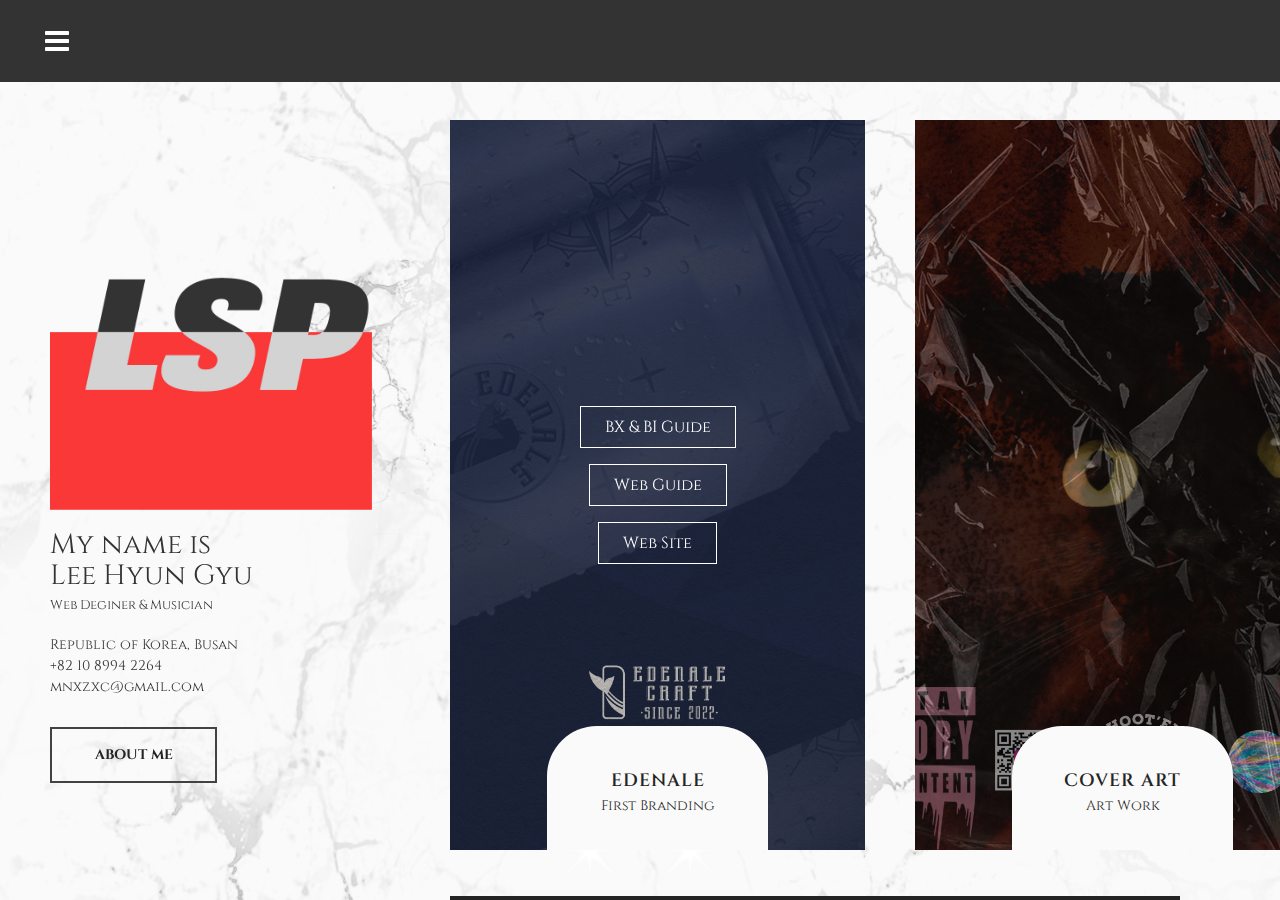
==== index.html @ 9a1be185 "Update index.html" ====
<!DOCTYPE html>
<html lang="zxx">
<head>
	<title>LSP</title>
	<meta charset="UTF-8">
	<meta name="description" content="Nissa Photography studio html template">
	<meta name="keywords" content="industry, html">
	<meta name="viewport" content="width=device-width, initial-scale=1.0">
	
	<!-- Favicon -->
	<!-- <link href="img/favicon.ico" rel="shortcut icon"/> -->
    <link rel="icon" href="img/icons/favicon.jpg">
	<!-- Google font -->
	<!-- <link href="https://fonts.googleapis.com/css?family=Open+Sans:300,300i,400,400i,600,600i,700,700i&display=swap" rel="stylesheet">
	<link href="https://fonts.googleapis.com/css?family=Playfair+Display:400,900&display=swap" rel="stylesheet"> -->
	<link rel="preconnect" href="https://fonts.googleapis.com">
	<link rel="preconnect" href="https://fonts.gstatic.com" crossorigin>
	<link href="https://fonts.googleapis.com/css2?family=Bangers&family=Cinzel:wght@400;500;600;700;800;900&family=IBM+Plex+Sans+KR:wght@400;600;700&family=IM+Fell+French+Canon:ital@0;1&family=Montserrat+Subrayada:wght@400;700&family=UnifrakturMaguntia&family=Zen+Tokyo+Zoo&display=swap" rel="stylesheet">

	<!-- Stylesheets -->
	<link rel="stylesheet" href="css/bootstrap.min.css"/>
	<link rel="stylesheet" href="css/icomoon.css"/>
	<link rel="stylesheet" href="css/font-awesome.min.css"/>
	<link rel="stylesheet" href="css/magnific-popup.css"/>
	<link rel="stylesheet" href="css/owl.carousel.min.css"/>

	<!-- Main Stylesheets -->
	<link rel="stylesheet" href="css/style.css"/>


	<!--[if lt IE 9]>
		<script src="https://oss.maxcdn.com/html5shiv/3.7.2/html5shiv.min.js"></script>
		<script src="https://oss.maxcdn.com/respond/1.4.2/respond.min.js"></script>
	<![endif]-->

</head>
<body>
	<!-- Page Preloder -->
	<!-- <div id="preloder">
		<div class="loader"></div>
	</div> -->

	<!-- Main section start -->
	<div class="main-site-warp">
		<div class="site-menu-warp">
			<div class="close-menu">X</div>
			<!-- Main menu -->
			<ul class="site-menu">
				<li><a href="index.html" class="active">Home</a></li>
				<li><a href="about.html">About Me</a></li>
				<!-- <li><a href="#">WebDevelope</a></li> -->
				<!-- <li><a href="https://doodooloodoo.wixsite.com/4444">DiscoGraphy</a></li> -->
			</ul>
		</div>
		<header class="header-section">
			<div class="nav-switch">
				<i class="fa fa-bars"></i>
			</div>
		</header>
		<div class="site-content-warp">
			<!-- Left Side section -->
			<div class="main-sidebar">
				<div class="mb-warp">
					<!-- <a href="index.html" class="site-logo"> -->
						<!-- <h2>LSP</h2>
						<p></p></a> -->
						
						<img src="img/lsp.png" alt="" class="me">
					
					</a>
					<div class="about-info">
						
						<h2>My name is<br>Lee Hyun Gyu</h2>
						<p>Web Deginer &amp; Musician</p>
					</div>
					<ul class="contact-info">
						<li>Republic of Korea, Busan</li>
						<li>+82 10 8994 2264</li>
						<li><a href="mailto:mnxzxc@gmail.com">mnxzxc@gmail.com</a></li>
						
					</ul>
					<!-- <a href="about.html" class="site-btn">About Me <img src="img/arrow-right.png" alt=""></a> -->
					<a href="about.html" class="site-btn">About Me</a>
				</div>
			</div>
			<!-- Left Side section end -->
			<!-- Page start -->
			<div class="page-section">
				<div class="hero-section">
					<div class="hero-scroll">
						<div class="hero-track">
							<div class="hs-item set-bg" data-setbg="img/brand.jpg">
								<div class="hs-info">
									<h5>EDENALE</h5>
									<p>First Branding</p>
									<a href="#"></a>
								</div>
								<div class="brand-btn">
									<ul>
										<li><a href="./bxbi/index.html" target="_blank">BX &amp; BI Guide</a></li>
										<li><a href="./webguide/index.html" target="_blank">Web Guide</a></li>
										<li><a href="https://blazewide.github.io/main/" target="_blank">Web Site</a></li>
										<!-- <li><a href="#none" class="video1">video</a></li> -->
									</ul>
								</div>
							</div>
							<div class="hs-item set-bg" data-setbg="img/artwork_2.jpg">
								<div class="hs-info">
									<h5>COVER ART</h5>
									<p>Art Work</p>
									<a href="#"></a>
								</div>
								<div class="brand-btn">
									<ul>
										<!-- <li><a href="#">ART WORK</a></li>
										<li><a href="#">Web Guide</a></li>
										<li><a href="#">Web Site</a></li>
										<li><a href="#none" class="video1">video</a></li> -->
									</ul>
								</div>							
							</div>
						</div>
					</div>
				</div>
			</div>
			<!-- Page end -->
			
		</div>
		<div class="copyright"><p><!-- Link back to Colorlib can't be removed. Template is licensed under CC BY 3.0. -->
  Copyright &copy;<script>document.write(new Date().getFullYear());</script> All rights reserved | This template is made with <i class="fa fa-heart" aria-hidden="true"></i> by <a href="https://colorlib.com" target="_blank">Colorlib</a>
  <!-- Link back to Colorlib can't be removed. Template is licensed under CC BY 3.0. --></p></div>
	</div>
	<!-- Main section end -->
	
	<!-- Popup -->
	<section id="popup">
		<div class="popup1">
			<i class="icon-cross2"></i>
			<iframe width="900" height="506" src="https://www.youtube.com/embed/YHDdFMHdiuY" title="YouTube video player" frameborder="0" allow="accelerometer; autoplay; clipboard-write; encrypted-media; gyroscope; picture-in-picture" allowfullscreen></iframe>
		</div>
		
		<div class="popup2">
			<i class="icon-cross2"></i>
			<iframe width="900" height="506" src="https://www.youtube.com/embed/YHDdFMHdiuY" title="YouTube video player" frameborder="0" allow="accelerometer; autoplay; clipboard-write; encrypted-media; gyroscope; picture-in-picture" allowfullscreen></iframe>
		</div>
	</section>
	
	<!--article-->
	<section class="fall-elemenet">

    </div>
    <div class="set">
    <div><img id="color-fill" src="img/L.png"></div>
    <div><img class="color-fill" src="img/S.png"></img></div>
    <div><img class="color-fill" src="img/P.png"></img></div>
    <div><img class="color-fill" src="img/L.png"></img></div>
    <div><img class="color-fill" src="img/S.png"></img></div>
    <div><img class="color-fill" src="img/P.png"></img></div>
    <div><img class="color-fill" src="img/L.png"></img></div>
    <div><img class="color-fill" src="img/S.png"></img></div>
    <div><img class="color-fill" src="img/P.png"></img></div>
	</div>

    <div class="set2">
		<div><img id="color-fill" src="img/L.png"></div>
		<div><img class="color-fill" src="img/S.png"></img></div>
		<div><img class="color-fill" src="img/P.png"></img></div>
		<div><img class="color-fill" src="img/L.png"></img></div>
		<div><img class="color-fill" src="img/S.png"></img></div>
		<div><img class="color-fill" src="img/P.png"></img></div>
		<div><img class="color-fill" src="img/L.png"></img></div>
		<div><img class="color-fill" src="img/S.png"></img></div>
		<div><img class="color-fill" src="img/P.png"></img></div>
		</div>
    <div class="set3">
		<div><img id="color-fill" src="img/L.png"></div>
		<div><img class="color-fill" src="img/S.png"></img></div>
		<div><img class="color-fill" src="img/P.png"></img></div>
		<div><img class="color-fill" src="img/L.png"></img></div>
		<div><img class="color-fill" src="img/S.png"></img></div>
		<div><img class="color-fill" src="img/P.png"></img></div>
		<div><img class="color-fill" src="img/L.png"></img></div>
		<div><img class="color-fill" src="img/S.png"></img></div>
		<div><img class="color-fill" src="img/P.png"></img></div>

    </div>



    </section>

	<!--====== Javascripts & Jquery ======-->
	<script src="js/jquery-3.2.1.min.js"></script>
	<script src="js/bootstrap.min.js"></script>
	<script src="js/owl.carousel.min.js"></script>
	<script src="js/jquery.nicescroll.min.js"></script>
	<script src="js/circle-progress.min.js"></script>
	<script src="js/jquery.magnific-popup.min.js"></script>
	<script src="js/popup.js"></script>
	<script src="js/main.js"></script>

	</body>
</html>
---- css/icomoon.css ----
@font-face {
	font-family: 'icomoon';
	src:url('../icon-fonts/icomoon/icomoon.eot?qtatmt');
	src:url('../icon-fonts/icomoon/icomoon.eot?qtatmt#iefix') format('embedded-opentype'),
		url('../icon-fonts/icomoon/icomoon.ttf?qtatmt') format('truetype'),
		url('../icon-fonts/icomoon/icomoon.woff?qtatmt') format('woff'),
		url('../icon-fonts/icomoon/icomoon.svg?qtatmt#icomoon') format('svg');
	font-weight: normal;
	font-style: normal;
}

[class^="icon-"], [class*=" icon-"] {
	font-family: 'icomoon';
	speak: none;
	font-style: normal;
	font-weight: normal;
	font-variant: normal;
	text-transform: none;
	line-height: 1;

	/* Better Font Rendering =========== */
	-webkit-font-smoothing: antialiased;
	-moz-osx-font-smoothing: grayscale;
}

.icon-glass:before {
	content: "\f000";
}
.icon-music:before {
	content: "\f001";
}
.icon-search2:before {
	content: "\f002";
}
.icon-envelope-o:before {
	content: "\f003";
}
.icon-heart:before {
	content: "\f004";
}
.icon-star:before {
	content: "\f005";
}
.icon-star-o:before {
	content: "\f006";
}
.icon-user:before {
	content: "\f007";
}
.icon-film:before {
	content: "\f008";
}
.icon-th-large:before {
	content: "\f009";
}
.icon-th:before {
	content: "\f00a";
}
.icon-th-list:before {
	content: "\f00b";
}
.icon-check:before {
	content: "\f00c";
}
.icon-close:before {
	content: "\f00d";
}
.icon-remove:before {
	content: "\f00d";
}
.icon-times:before {
	content: "\f00d";
}
.icon-search-plus:before {
	content: "\f00e";
}
.icon-search-minus:before {
	content: "\f010";
}
.icon-power-off:before {
	content: "\f011";
}
.icon-signal:before {
	content: "\f012";
}
.icon-cog:before {
	content: "\f013";
}
.icon-gear:before {
	content: "\f013";
}
.icon-trash-o:before {
	content: "\f014";
}
.icon-home:before {
	content: "\f015";
}
.icon-file-o:before {
	content: "\f016";
}
.icon-clock-o:before {
	content: "\f017";
}
.icon-road:before {
	content: "\f018";
}
.icon-download:before {
	content: "\f019";
}
.icon-arrow-circle-o-down:before {
	content: "\f01a";
}
.icon-arrow-circle-o-up:before {
	content: "\f01b";
}
.icon-inbox:before {
	content: "\f01c";
}
.icon-play-circle-o:before {
	content: "\f01d";
}
.icon-repeat2:before {
	content: "\f01e";
}
.icon-rotate-right:before {
	content: "\f01e";
}
.icon-refresh:before {
	content: "\f021";
}
.icon-list-alt:before {
	content: "\f022";
}
.icon-lock:before {
	content: "\f023";
}
.icon-flag:before {
	content: "\f024";
}
.icon-headphones:before {
	content: "\f025";
}
.icon-volume-off:before {
	content: "\f026";
}
.icon-volume-down:before {
	content: "\f027";
}
.icon-volume-up:before {
	content: "\f028";
}
.icon-qrcode:before {
	content: "\f029";
}
.icon-barcode:before {
	content: "\f02a";
}
.icon-tag:before {
	content: "\f02b";
}
.icon-tags:before {
	content: "\f02c";
}
.icon-book:before {
	content: "\f02d";
}
.icon-bookmark:before {
	content: "\f02e";
}
.icon-print:before {
	content: "\f02f";
}
.icon-camera:before {
	content: "\f030";
}
.icon-font:before {
	content: "\f031";
}
.icon-bold:before {
	content: "\f032";
}
.icon-italic:before {
	content: "\f033";
}
.icon-text-height:before {
	content: "\f034";
}
.icon-text-width:before {
	content: "\f035";
}
.icon-align-left:before {
	content: "\f036";
}
.icon-align-center2:before {
	content: "\f037";
}
.icon-align-right:before {
	content: "\f038";
}
.icon-align-justify2:before {
	content: "\f039";
}
.icon-list:before {
	content: "\f03a";
}
.icon-dedent:before {
	content: "\f03b";
}
.icon-outdent:before {
	content: "\f03b";
}
.icon-indent:before {
	content: "\f03c";
}
.icon-video-camera:before {
	content: "\f03d";
}
.icon-image:before {
	content: "\f03e";
}
.icon-photo:before {
	content: "\f03e";
}
.icon-picture-o:before {
	content: "\f03e";
}
.icon-pencil:before {
	content: "\f040";
}
.icon-map-marker:before {
	content: "\f041";
}
.icon-adjust:before {
	content: "\f042";
}
.icon-tint:before {
	content: "\f043";
}
.icon-edit:before {
	content: "\f044";
}
.icon-pencil-square-o:before {
	content: "\f044";
}
.icon-share-square-o:before {
	content: "\f045";
}
.icon-check-square-o:before {
	content: "\f046";
}
.icon-arrows:before {
	content: "\f047";
}
.icon-step-backward:before {
	content: "\f048";
}
.icon-fast-backward:before {
	content: "\f049";
}
.icon-backward:before {
	content: "\f04a";
}
.icon-play2:before {
	content: "\f04b";
}
.icon-pause2:before {
	content: "\f04c";
}
.icon-stop2:before {
	content: "\f04d";
}
.icon-forward:before {
	content: "\f04e";
}
.icon-fast-forward2:before {
	content: "\f050";
}
.icon-step-forward:before {
	content: "\f051";
}
.icon-eject:before {
	content: "\f052";
}
.icon-chevron-left:before {
	content: "\f053";
}
.icon-chevron-right:before {
	content: "\f054";
}
.icon-plus-circle:before {
	content: "\f055";
}
.icon-minus-circle:before {
	content: "\f056";
}
.icon-times-circle:before {
	content: "\f057";
}
.icon-check-circle:before {
	content: "\f058";
}
.icon-question-circle:before {
	content: "\f059";
}
.icon-info-circle:before {
	content: "\f05a";
}
.icon-crosshairs:before {
	content: "\f05b";
}
.icon-times-circle-o:before {
	content: "\f05c";
}
.icon-check-circle-o:before {
	content: "\f05d";
}
.icon-ban2:before {
	content: "\f05e";
}
.icon-arrow-left:before {
	content: "\f060";
}
.icon-arrow-right:before {
	content: "\f061";
}
.icon-arrow-up:before {
	content: "\f062";
}
.icon-arrow-down:before {
	content: "\f063";
}
.icon-mail-forward:before {
	content: "\f064";
}
.icon-share:before {
	content: "\f064";
}
.icon-expand2:before {
	content: "\f065";
}
.icon-compress:before {
	content: "\f066";
}
.icon-plus:before {
	content: "\f067";
}
.icon-minus:before {
	content: "\f068";
}
.icon-asterisk:before {
	content: "\f069";
}
.icon-exclamation-circle:before {
	content: "\f06a";
}
.icon-gift:before {
	content: "\f06b";
}
.icon-leaf:before {
	content: "\f06c";
}
.icon-fire:before {
	content: "\f06d";
}
.icon-eye:before {
	content: "\f06e";
}
.icon-eye-slash:before {
	content: "\f070";
}
.icon-exclamation-triangle:before {
	content: "\f071";
}
.icon-warning:before {
	content: "\f071";
}
.icon-plane:before {
	content: "\f072";
}
.icon-calendar:before {
	content: "\f073";
}
.icon-random:before {
	content: "\f074";
}
.icon-comment:before {
	content: "\f075";
}
.icon-magnet:before {
	content: "\f076";
}
.icon-chevron-up:before {
	content: "\f077";
}
.icon-chevron-down:before {
	content: "\f078";
}
.icon-retweet:before {
	content: "\f079";
}
.icon-shopping-cart:before {
	content: "\f07a";
}
.icon-folder:before {
	content: "\f07b";
}
.icon-folder-open:before {
	content: "\f07c";
}
.icon-arrows-v:before {
	content: "\f07d";
}
.icon-arrows-h:before {
	content: "\f07e";
}
.icon-bar-chart:before {
	content: "\f080";
}
.icon-bar-chart-o:before {
	content: "\f080";
}
.icon-twitter-square:before {
	content: "\f081";
}
.icon-facebook-square:before {
	content: "\f082";
}
.icon-camera-retro:before {
	content: "\f083";
}
.icon-key:before {
	content: "\f084";
}
.icon-cogs:before {
	content: "\f085";
}
.icon-gears:before {
	content: "\f085";
}
.icon-comments:before {
	content: "\f086";
}
.icon-thumbs-o-up:before {
	content: "\f087";
}
.icon-thumbs-o-down:before {
	content: "\f088";
}
.icon-star-half:before {
	content: "\f089";
}
.icon-heart-o:before {
	content: "\f08a";
}
.icon-sign-out:before {
	content: "\f08b";
}
.icon-linkedin-square:before {
	content: "\f08c";
}
.icon-thumb-tack:before {
	content: "\f08d";
}
.icon-external-link:before {
	content: "\f08e";
}
.icon-sign-in:before {
	content: "\f090";
}
.icon-trophy:before {
	content: "\f091";
}
.icon-github-square:before {
	content: "\f092";
}
.icon-upload:before {
	content: "\f093";
}
.icon-lemon-o:before {
	content: "\f094";
}
.icon-phone:before {
	content: "\f095";
}
.icon-square-o:before {
	content: "\f096";
}
.icon-bookmark-o:before {
	content: "\f097";
}
.icon-phone-square:before {
	content: "\f098";
}
.icon-twitter:before {
	content: "\f099";
}
.icon-facebook:before {
	content: "\f09a";
}
.icon-facebook-f:before {
	content: "\f09a";
}
.icon-github:before {
	content: "\f09b";
}
.icon-unlock2:before {
	content: "\f09c";
}
.icon-credit-card:before {
	content: "\f09d";
}
.icon-feed:before {
	content: "\f09e";
}
.icon-rss:before {
	content: "\f09e";
}
.icon-hdd-o:before {
	content: "\f0a0";
}
.icon-bullhorn:before {
	content: "\f0a1";
}
.icon-bell-o:before {
	content: "\f0a2";
}
.icon-certificate:before {
	content: "\f0a3";
}
.icon-hand-o-right:before {
	content: "\f0a4";
}
.icon-hand-o-left:before {
	content: "\f0a5";
}
.icon-hand-o-up:before {
	content: "\f0a6";
}
.icon-hand-o-down:before {
	content: "\f0a7";
}
.icon-arrow-circle-left:before {
	content: "\f0a8";
}
.icon-arrow-circle-right:before {
	content: "\f0a9";
}
.icon-arrow-circle-up:before {
	content: "\f0aa";
}
.icon-arrow-circle-down:before {
	content: "\f0ab";
}
.icon-globe:before {
	content: "\f0ac";
}
.icon-wrench:before {
	content: "\f0ad";
}
.icon-tasks:before {
	content: "\f0ae";
}
.icon-filter:before {
	content: "\f0b0";
}
.icon-briefcase:before {
	content: "\f0b1";
}
.icon-arrows-alt:before {
	content: "\f0b2";
}
.icon-group:before {
	content: "\f0c0";
}
.icon-users:before {
	content: "\f0c0";
}
.icon-chain:before {
	content: "\f0c1";
}
.icon-link:before {
	content: "\f0c1";
}
.icon-cloud:before {
	content: "\f0c2";
}
.icon-flask:before {
	content: "\f0c3";
}
.icon-cut:before {
	content: "\f0c4";
}
.icon-scissors:before {
	content: "\f0c4";
}
.icon-copy:before {
	content: "\f0c5";
}
.icon-files-o:before {
	content: "\f0c5";
}
.icon-paperclip:before {
	content: "\f0c6";
}
.icon-floppy-o:before {
	content: "\f0c7";
}
.icon-save:before {
	content: "\f0c7";
}
.icon-square:before {
	content: "\f0c8";
}
.icon-bars:before {
	content: "\f0c9";
}
.icon-navicon:before {
	content: "\f0c9";
}
.icon-reorder:before {
	content: "\f0c9";
}
.icon-list-ul:before {
	content: "\f0ca";
}
.icon-list-ol:before {
	content: "\f0cb";
}
.icon-strikethrough:before {
	content: "\f0cc";
}
.icon-underline:before {
	content: "\f0cd";
}
.icon-table:before {
	content: "\f0ce";
}
.icon-magic:before {
	content: "\f0d0";
}
.icon-truck:before {
	content: "\f0d1";
}
.icon-pinterest:before {
	content: "\f0d2";
}
.icon-pinterest-square:before {
	content: "\f0d3";
}
.icon-google-plus-square:before {
	content: "\f0d4";
}
.icon-google-plus:before {
	content: "\f0d5";
}
.icon-money:before {
	content: "\f0d6";
}
.icon-caret-down:before {
	content: "\f0d7";
}
.icon-caret-up:before {
	content: "\f0d8";
}
.icon-caret-left:before {
	content: "\f0d9";
}
.icon-caret-right:before {
	content: "\f0da";
}
.icon-columns2:before {
	content: "\f0db";
}
.icon-sort:before {
	content: "\f0dc";
}
.icon-unsorted:before {
	content: "\f0dc";
}
.icon-sort-desc:before {
	content: "\f0dd";
}
.icon-sort-down:before {
	content: "\f0dd";
}
.icon-sort-asc:before {
	content: "\f0de";
}
.icon-sort-up:before {
	content: "\f0de";
}
.icon-envelope:before {
	content: "\f0e0";
}
.icon-linkedin:before {
	content: "\f0e1";
}
.icon-rotate-left:before {
	content: "\f0e2";
}
.icon-undo:before {
	content: "\f0e2";
}
.icon-gavel:before {
	content: "\f0e3";
}
.icon-legal:before {
	content: "\f0e3";
}
.icon-dashboard:before {
	content: "\f0e4";
}
.icon-tachometer:before {
	content: "\f0e4";
}
.icon-comment-o:before {
	content: "\f0e5";
}
.icon-comments-o:before {
	content: "\f0e6";
}
.icon-bolt:before {
	content: "\f0e7";
}
.icon-flash:before {
	content: "\f0e7";
}
.icon-sitemap:before {
	content: "\f0e8";
}
.icon-umbrella2:before {
	content: "\f0e9";
}
.icon-clipboard:before {
	content: "\f0ea";
}
.icon-paste:before {
	content: "\f0ea";
}
.icon-lightbulb-o:before {
	content: "\f0eb";
}
.icon-exchange:before {
	content: "\f0ec";
}
.icon-cloud-download2:before {
	content: "\f0ed";
}
.icon-cloud-upload2:before {
	content: "\f0ee";
}
.icon-user-md:before {
	content: "\f0f0";
}
.icon-stethoscope:before {
	content: "\f0f1";
}
.icon-suitcase:before {
	content: "\f0f2";
}
.icon-bell:before {
	content: "\f0f3";
}
.icon-coffee:before {
	content: "\f0f4";
}
.icon-cutlery:before {
	content: "\f0f5";
}
.icon-file-text-o:before {
	content: "\f0f6";
}
.icon-building-o:before {
	content: "\f0f7";
}
.icon-hospital-o:before {
	content: "\f0f8";
}
.icon-ambulance:before {
	content: "\f0f9";
}
.icon-medkit:before {
	content: "\f0fa";
}
.icon-fighter-jet:before {
	content: "\f0fb";
}
.icon-beer:before {
	content: "\f0fc";
}
.icon-h-square:before {
	content: "\f0fd";
}
.icon-plus-square:before {
	content: "\f0fe";
}
.icon-angle-double-left:before {
	content: "\f100";
}
.icon-angle-double-right:before {
	content: "\f101";
}
.icon-angle-double-up:before {
	content: "\f102";
}
.icon-angle-double-down:before {
	content: "\f103";
}
.icon-angle-left:before {
	content: "\f104";
}
.icon-angle-right:before {
	content: "\f105";
}
.icon-angle-up:before {
	content: "\f106";
}
.icon-angle-down:before {
	content: "\f107";
}
.icon-desktop:before {
	content: "\f108";
}
.icon-laptop:before {
	content: "\f109";
}
.icon-tablet:before {
	content: "\f10a";
}
.icon-mobile:before {
	content: "\f10b";
}
.icon-mobile-phone:before {
	content: "\f10b";
}
.icon-circle-o:before {
	content: "\f10c";
}
.icon-quote-left:before {
	content: "\f10d";
}
.icon-quote-right:before {
	content: "\f10e";
}
.icon-spinner:before {
	content: "\f110";
}
.icon-circle:before {
	content: "\f111";
}
.icon-mail-reply:before {
	content: "\f112";
}
.icon-reply:before {
	content: "\f112";
}
.icon-github-alt:before {
	content: "\f113";
}
.icon-folder-o:before {
	content: "\f114";
}
.icon-folder-open-o:before {
	content: "\f115";
}
.icon-smile-o:before {
	content: "\f118";
}
.icon-frown-o:before {
	content: "\f119";
}
.icon-meh-o:before {
	content: "\f11a";
}
.icon-gamepad:before {
	content: "\f11b";
}
.icon-keyboard-o:before {
	content: "\f11c";
}
.icon-flag-o:before {
	content: "\f11d";
}
.icon-flag-checkered:before {
	content: "\f11e";
}
.icon-terminal:before {
	content: "\f120";
}
.icon-code:before {
	content: "\f121";
}
.icon-mail-reply-all:before {
	content: "\f122";
}
.icon-reply-all:before {
	content: "\f122";
}
.icon-star-half-empty:before {
	content: "\f123";
}
.icon-star-half-full:before {
	content: "\f123";
}
.icon-star-half-o:before {
	content: "\f123";
}
.icon-location-arrow:before {
	content: "\f124";
}
.icon-crop:before {
	content: "\f125";
}
.icon-code-fork:before {
	content: "\f126";
}
.icon-chain-broken:before {
	content: "\f127";
}
.icon-unlink:before {
	content: "\f127";
}
.icon-question:before {
	content: "\f128";
}
.icon-info:before {
	content: "\f129";
}
.icon-exclamation:before {
	content: "\f12a";
}
.icon-superscript:before {
	content: "\f12b";
}
.icon-subscript:before {
	content: "\f12c";
}
.icon-eraser:before {
	content: "\f12d";
}
.icon-puzzle-piece:before {
	content: "\f12e";
}
.icon-microphone2:before {
	content: "\f130";
}
.icon-microphone-slash:before {
	content: "\f131";
}
.icon-shield:before {
	content: "\f132";
}
.icon-calendar-o:before {
	content: "\f133";
}
.icon-fire-extinguisher:before {
	content: "\f134";
}
.icon-rocket:before {
	content: "\f135";
}
.icon-maxcdn:before {
	content: "\f136";
}
.icon-chevron-circle-left:before {
	content: "\f137";
}
.icon-chevron-circle-right:before {
	content: "\f138";
}
.icon-chevron-circle-up:before {
	content: "\f139";
}
.icon-chevron-circle-down:before {
	content: "\f13a";
}
.icon-html5:before {
	content: "\f13b";
}
.icon-css3:before {
	content: "\f13c";
}
.icon-anchor2:before {
	content: "\f13d";
}
.icon-unlock-alt:before {
	content: "\f13e";
}
.icon-bullseye:before {
	content: "\f140";
}
.icon-ellipsis-h:before {
	content: "\f141";
}
.icon-ellipsis-v:before {
	content: "\f142";
}
.icon-rss-square:before {
	content: "\f143";
}
.icon-play-circle:before {
	content: "\f144";
}
.icon-ticket:before {
	content: "\f145";
}
.icon-minus-square:before {
	content: "\f146";
}
.icon-minus-square-o:before {
	content: "\f147";
}
.icon-level-up:before {
	content: "\f148";
}
.icon-level-down:before {
	content: "\f149";
}
.icon-check-square:before {
	content: "\f14a";
}
.icon-pencil-square:before {
	content: "\f14b";
}
.icon-external-link-square:before {
	content: "\f14c";
}
.icon-share-square:before {
	content: "\f14d";
}
.icon-compass:before {
	content: "\f14e";
}
.icon-caret-square-o-down:before {
	content: "\f150";
}
.icon-toggle-down:before {
	content: "\f150";
}
.icon-caret-square-o-up:before {
	content: "\f151";
}
.icon-toggle-up:before {
	content: "\f151";
}
.icon-caret-square-o-right:before {
	content: "\f152";
}
.icon-toggle-right:before {
	content: "\f152";
}
.icon-eur:before {
	content: "\f153";
}
.icon-euro:before {
	content: "\f153";
}
.icon-gbp:before {
	content: "\f154";
}
.icon-dollar:before {
	content: "\f155";
}
.icon-usd:before {
	content: "\f155";
}
.icon-inr:before {
	content: "\f156";
}
.icon-rupee:before {
	content: "\f156";
}
.icon-cny:before {
	content: "\f157";
}
.icon-jpy:before {
	content: "\f157";
}
.icon-rmb:before {
	content: "\f157";
}
.icon-yen:before {
	content: "\f157";
}
.icon-rouble:before {
	content: "\f158";
}
.icon-rub:before {
	content: "\f158";
}
.icon-ruble:before {
	content: "\f158";
}
.icon-krw:before {
	content: "\f159";
}
.icon-won:before {
	content: "\f159";
}
.icon-bitcoin:before {
	content: "\f15a";
}
.icon-btc:before {
	content: "\f15a";
}
.icon-file2:before {
	content: "\f15b";
}
.icon-file-text:before {
	content: "\f15c";
}
.icon-sort-alpha-asc:before {
	content: "\f15d";
}
.icon-sort-alpha-desc:before {
	content: "\f15e";
}
.icon-sort-amount-asc:before {
	content: "\f160";
}
.icon-sort-amount-desc:before {
	content: "\f161";
}
.icon-sort-numeric-asc:before {
	content: "\f162";
}
.icon-sort-numeric-desc:before {
	content: "\f163";
}
.icon-thumbs-up:before {
	content: "\f164";
}
.icon-thumbs-down:before {
	content: "\f165";
}
.icon-youtube-square:before {
	content: "\f166";
}
.icon-youtube:before {
	content: "\f167";
}
.icon-xing:before {
	content: "\f168";
}
.icon-xing-square:before {
	content: "\f169";
}
.icon-youtube-play:before {
	content: "\f16a";
}
.icon-dropbox:before {
	content: "\f16b";
}
.icon-stack-overflow:before {
	content: "\f16c";
}
.icon-instagram:before {
	content: "\f16d";
}
.icon-flickr:before {
	content: "\f16e";
}
.icon-adn:before {
	content: "\f170";
}
.icon-bitbucket:before {
	content: "\f171";
}
.icon-bitbucket-square:before {
	content: "\f172";
}
.icon-tumblr:before {
	content: "\f173";
}
.icon-tumblr-square:before {
	content: "\f174";
}
.icon-long-arrow-down:before {
	content: "\f175";
}
.icon-long-arrow-up:before {
	content: "\f176";
}
.icon-long-arrow-left:before {
	content: "\f177";
}
.icon-long-arrow-right:before {
	content: "\f178";
}
.icon-apple:before {
	content: "\f179";
}
.icon-windows:before {
	content: "\f17a";
}
.icon-android:before {
	content: "\f17b";
}
.icon-linux:before {
	content: "\f17c";
}
.icon-dribbble:before {
	content: "\f17d";
}
.icon-skype:before {
	content: "\f17e";
}
.icon-foursquare:before {
	content: "\f180";
}
.icon-trello:before {
	content: "\f181";
}
.icon-female:before {
	content: "\f182";
}
.icon-male:before {
	content: "\f183";
}
.icon-gittip:before {
	content: "\f184";
}
.icon-gratipay:before {
	content: "\f184";
}
.icon-sun-o:before {
	content: "\f185";
}
.icon-moon-o:before {
	content: "\f186";
}
.icon-archive:before {
	content: "\f187";
}
.icon-bug:before {
	content: "\f188";
}
.icon-vk:before {
	content: "\f189";
}
.icon-weibo:before {
	content: "\f18a";
}
.icon-renren:before {
	content: "\f18b";
}
.icon-pagelines:before {
	content: "\f18c";
}
.icon-stack-exchange:before {
	content: "\f18d";
}
.icon-arrow-circle-o-right:before {
	content: "\f18e";
}
.icon-arrow-circle-o-left:before {
	content: "\f190";
}
.icon-caret-square-o-left:before {
	content: "\f191";
}
.icon-toggle-left:before {
	content: "\f191";
}
.icon-dot-circle-o:before {
	content: "\f192";
}
.icon-wheelchair:before {
	content: "\f193";
}
.icon-vimeo-square:before {
	content: "\f194";
}
.icon-try:before {
	content: "\f195";
}
.icon-turkish-lira:before {
	content: "\f195";
}
.icon-plus-square-o:before {
	content: "\f196";
}
.icon-space-shuttle:before {
	content: "\f197";
}
.icon-slack:before {
	content: "\f198";
}
.icon-envelope-square:before {
	content: "\f199";
}
.icon-wordpress:before {
	content: "\f19a";
}
.icon-openid:before {
	content: "\f19b";
}
.icon-bank:before {
	content: "\f19c";
}
.icon-institution:before {
	content: "\f19c";
}
.icon-university:before {
	content: "\f19c";
}
.icon-graduation-cap:before {
	content: "\f19d";
}
.icon-mortar-board:before {
	content: "\f19d";
}
.icon-yahoo:before {
	content: "\f19e";
}
.icon-google:before {
	content: "\f1a0";
}
.icon-reddit:before {
	content: "\f1a1";
}
.icon-reddit-square:before {
	content: "\f1a2";
}
.icon-stumbleupon-circle:before {
	content: "\f1a3";
}
.icon-stumbleupon:before {
	content: "\f1a4";
}
.icon-delicious:before {
	content: "\f1a5";
}
.icon-digg:before {
	content: "\f1a6";
}
.icon-pied-piper:before {
	content: "\f1a7";
}
.icon-pied-piper-alt:before {
	content: "\f1a8";
}
.icon-drupal:before {
	content: "\f1a9";
}
.icon-joomla:before {
	content: "\f1aa";
}
.icon-language:before {
	content: "\f1ab";
}
.icon-fax:before {
	content: "\f1ac";
}
.icon-building:before {
	content: "\f1ad";
}
.icon-child:before {
	content: "\f1ae";
}
.icon-paw:before {
	content: "\f1b0";
}
.icon-spoon:before {
	content: "\f1b1";
}
.icon-cube:before {
	content: "\f1b2";
}
.icon-cubes:before {
	content: "\f1b3";
}
.icon-behance:before {
	content: "\f1b4";
}
.icon-behance-square:before {
	content: "\f1b5";
}
.icon-steam:before {
	content: "\f1b6";
}
.icon-steam-square:before {
	content: "\f1b7";
}
.icon-recycle:before {
	content: "\f1b8";
}
.icon-automobile:before {
	content: "\f1b9";
}
.icon-car:before {
	content: "\f1b9";
}
.icon-cab:before {
	content: "\f1ba";
}
.icon-taxi:before {
	content: "\f1ba";
}
.icon-tree:before {
	content: "\f1bb";
}
.icon-spotify:before {
	content: "\f1bc";
}
.icon-deviantart:before {
	content: "\f1bd";
}
.icon-soundcloud:before {
	content: "\f1be";
}
.icon-database:before {
	content: "\f1c0";
}
.icon-file-pdf-o:before {
	content: "\f1c1";
}
.icon-file-word-o:before {
	content: "\f1c2";
}
.icon-file-excel-o:before {
	content: "\f1c3";
}
.icon-file-powerpoint-o:before {
	content: "\f1c4";
}
.icon-file-image-o:before {
	content: "\f1c5";
}
.icon-file-photo-o:before {
	content: "\f1c5";
}
.icon-file-picture-o:before {
	content: "\f1c5";
}
.icon-file-archive-o:before {
	content: "\f1c6";
}
.icon-file-zip-o:before {
	content: "\f1c6";
}
.icon-file-audio-o:before {
	content: "\f1c7";
}
.icon-file-sound-o:before {
	content: "\f1c7";
}
.icon-file-movie-o:before {
	content: "\f1c8";
}
.icon-file-video-o:before {
	content: "\f1c8";
}
.icon-file-code-o:before {
	content: "\f1c9";
}
.icon-vine:before {
	content: "\f1ca";
}
.icon-codepen:before {
	content: "\f1cb";
}
.icon-jsfiddle:before {
	content: "\f1cc";
}
.icon-life-bouy:before {
	content: "\f1cd";
}
.icon-life-buoy:before {
	content: "\f1cd";
}
.icon-life-ring:before {
	content: "\f1cd";
}
.icon-life-saver:before {
	content: "\f1cd";
}
.icon-support:before {
	content: "\f1cd";
}
.icon-circle-o-notch:before {
	content: "\f1ce";
}
.icon-ra:before {
	content: "\f1d0";
}
.icon-rebel:before {
	content: "\f1d0";
}
.icon-empire:before {
	content: "\f1d1";
}
.icon-ge:before {
	content: "\f1d1";
}
.icon-git-square:before {
	content: "\f1d2";
}
.icon-git:before {
	content: "\f1d3";
}
.icon-hacker-news:before {
	content: "\f1d4";
}
.icon-y-combinator-square:before {
	content: "\f1d4";
}
.icon-yc-square:before {
	content: "\f1d4";
}
.icon-tencent-weibo:before {
	content: "\f1d5";
}
.icon-qq:before {
	content: "\f1d6";
}
.icon-wechat:before {
	content: "\f1d7";
}
.icon-weixin:before {
	content: "\f1d7";
}
.icon-paper-plane:before {
	content: "\f1d8";
}
.icon-send:before {
	content: "\f1d8";
}
.icon-paper-plane-o:before {
	content: "\f1d9";
}
.icon-send-o:before {
	content: "\f1d9";
}
.icon-history:before {
	content: "\f1da";
}
.icon-circle-thin:before {
	content: "\f1db";
}
.icon-header:before {
	content: "\f1dc";
}
.icon-paragraph2:before {
	content: "\f1dd";
}
.icon-sliders:before {
	content: "\f1de";
}
.icon-share-alt:before {
	content: "\f1e0";
}
.icon-share-alt-square:before {
	content: "\f1e1";
}
.icon-bomb:before {
	content: "\f1e2";
}
.icon-futbol-o:before {
	content: "\f1e3";
}
.icon-soccer-ball-o:before {
	content: "\f1e3";
}
.icon-tty:before {
	content: "\f1e4";
}
.icon-binoculars:before {
	content: "\f1e5";
}
.icon-plug:before {
	content: "\f1e6";
}
.icon-slideshare:before {
	content: "\f1e7";
}
.icon-twitch:before {
	content: "\f1e8";
}
.icon-yelp:before {
	content: "\f1e9";
}
.icon-newspaper-o:before {
	content: "\f1ea";
}
.icon-wifi:before {
	content: "\f1eb";
}
.icon-calculator:before {
	content: "\f1ec";
}
.icon-paypal:before {
	content: "\f1ed";
}
.icon-google-wallet:before {
	content: "\f1ee";
}
.icon-cc-visa:before {
	content: "\f1f0";
}
.icon-cc-mastercard:before {
	content: "\f1f1";
}
.icon-cc-discover:before {
	content: "\f1f2";
}
.icon-cc-amex:before {
	content: "\f1f3";
}
.icon-cc-paypal:before {
	content: "\f1f4";
}
.icon-cc-stripe:before {
	content: "\f1f5";
}
.icon-bell-slash:before {
	content: "\f1f6";
}
.icon-bell-slash-o:before {
	content: "\f1f7";
}
.icon-trash:before {
	content: "\f1f8";
}
.icon-copyright:before {
	content: "\f1f9";
}
.icon-at:before {
	content: "\f1fa";
}
.icon-eyedropper:before {
	content: "\f1fb";
}
.icon-paint-brush:before {
	content: "\f1fc";
}
.icon-birthday-cake:before {
	content: "\f1fd";
}
.icon-area-chart:before {
	content: "\f1fe";
}
.icon-pie-chart:before {
	content: "\f200";
}
.icon-line-chart:before {
	content: "\f201";
}
.icon-lastfm:before {
	content: "\f202";
}
.icon-lastfm-square:before {
	content: "\f203";
}
.icon-toggle-off:before {
	content: "\f204";
}
.icon-toggle-on:before {
	content: "\f205";
}
.icon-bicycle:before {
	content: "\f206";
}
.icon-bus:before {
	content: "\f207";
}
.icon-ioxhost:before {
	content: "\f208";
}
.icon-angellist:before {
	content: "\f209";
}
.icon-cc:before {
	content: "\f20a";
}
.icon-ils:before {
	content: "\f20b";
}
.icon-shekel:before {
	content: "\f20b";
}
.icon-sheqel:before {
	content: "\f20b";
}
.icon-meanpath:before {
	content: "\f20c";
}
.icon-buysellads:before {
	content: "\f20d";
}
.icon-connectdevelop:before {
	content: "\f20e";
}
.icon-dashcube:before {
	content: "\f210";
}
.icon-forumbee:before {
	content: "\f211";
}
.icon-leanpub:before {
	content: "\f212";
}
.icon-sellsy:before {
	content: "\f213";
}
.icon-shirtsinbulk:before {
	content: "\f214";
}
.icon-simplybuilt:before {
	content: "\f215";
}
.icon-skyatlas:before {
	content: "\f216";
}
.icon-cart-plus:before {
	content: "\f217";
}
.icon-cart-arrow-down:before {
	content: "\f218";
}
.icon-diamond:before {
	content: "\f219";
}
.icon-ship:before {
	content: "\f21a";
}
.icon-user-secret:before {
	content: "\f21b";
}
.icon-motorcycle:before {
	content: "\f21c";
}
.icon-street-view:before {
	content: "\f21d";
}
.icon-heartbeat:before {
	content: "\f21e";
}
.icon-venus:before {
	content: "\f221";
}
.icon-mars:before {
	content: "\f222";
}
.icon-mercury:before {
	content: "\f223";
}
.icon-intersex:before {
	content: "\f224";
}
.icon-transgender:before {
	content: "\f224";
}
.icon-transgender-alt:before {
	content: "\f225";
}
.icon-venus-double:before {
	content: "\f226";
}
.icon-mars-double:before {
	content: "\f227";
}
.icon-venus-mars:before {
	content: "\f228";
}
.icon-mars-stroke:before {
	content: "\f229";
}
.icon-mars-stroke-v:before {
	content: "\f22a";
}
.icon-mars-stroke-h:before {
	content: "\f22b";
}
.icon-neuter:before {
	content: "\f22c";
}
.icon-genderless:before {
	content: "\f22d";
}
.icon-facebook-official:before {
	content: "\f230";
}
.icon-pinterest-p:before {
	content: "\f231";
}
.icon-whatsapp:before {
	content: "\f232";
}
.icon-server2:before {
	content: "\f233";
}
.icon-user-plus:before {
	content: "\f234";
}
.icon-user-times:before {
	content: "\f235";
}
.icon-bed:before {
	content: "\f236";
}
.icon-hotel:before {
	content: "\f236";
}
.icon-viacoin:before {
	content: "\f237";
}
.icon-train:before {
	content: "\f238";
}
.icon-subway:before {
	content: "\f239";
}
.icon-medium:before {
	content: "\f23a";
}
.icon-y-combinator:before {
	content: "\f23b";
}
.icon-yc:before {
	content: "\f23b";
}
.icon-optin-monster:before {
	content: "\f23c";
}
.icon-opencart:before {
	content: "\f23d";
}
.icon-expeditedssl:before {
	content: "\f23e";
}
.icon-battery-4:before {
	content: "\f240";
}
.icon-battery-full:before {
	content: "\f240";
}
.icon-battery-3:before {
	content: "\f241";
}
.icon-battery-three-quarters:before {
	content: "\f241";
}
.icon-battery-2:before {
	content: "\f242";
}
.icon-battery-half:before {
	content: "\f242";
}
.icon-battery-1:before {
	content: "\f243";
}
.icon-battery-quarter:before {
	content: "\f243";
}
.icon-battery-0:before {
	content: "\f244";
}
.icon-battery-empty:before {
	content: "\f244";
}
.icon-mouse-pointer:before {
	content: "\f245";
}
.icon-i-cursor:before {
	content: "\f246";
}
.icon-object-group:before {
	content: "\f247";
}
.icon-object-ungroup:before {
	content: "\f248";
}
.icon-sticky-note:before {
	content: "\f249";
}
.icon-sticky-note-o:before {
	content: "\f24a";
}
.icon-cc-jcb:before {
	content: "\f24b";
}
.icon-cc-diners-club:before {
	content: "\f24c";
}
.icon-clone:before {
	content: "\f24d";
}
.icon-balance-scale:before {
	content: "\f24e";
}
.icon-hourglass-o:before {
	content: "\f250";
}
.icon-hourglass-1:before {
	content: "\f251";
}
.icon-hourglass-start:before {
	content: "\f251";
}
.icon-hourglass-2:before {
	content: "\f252";
}
.icon-hourglass-half:before {
	content: "\f252";
}
.icon-hourglass-3:before {
	content: "\f253";
}
.icon-hourglass-end:before {
	content: "\f253";
}
.icon-hourglass:before {
	content: "\f254";
}
.icon-hand-grab-o:before {
	content: "\f255";
}
.icon-hand-rock-o:before {
	content: "\f255";
}
.icon-hand-paper-o:before {
	content: "\f256";
}
.icon-hand-stop-o:before {
	content: "\f256";
}
.icon-hand-scissors-o:before {
	content: "\f257";
}
.icon-hand-lizard-o:before {
	content: "\f258";
}
.icon-hand-spock-o:before {
	content: "\f259";
}
.icon-hand-pointer-o:before {
	content: "\f25a";
}
.icon-hand-peace-o:before {
	content: "\f25b";
}
.icon-trademark:before {
	content: "\f25c";
}
.icon-registered:before {
	content: "\f25d";
}
.icon-creative-commons:before {
	content: "\f25e";
}
.icon-gg:before {
	content: "\f260";
}
.icon-gg-circle:before {
	content: "\f261";
}
.icon-tripadvisor:before {
	content: "\f262";
}
.icon-odnoklassniki:before {
	content: "\f263";
}
.icon-odnoklassniki-square:before {
	content: "\f264";
}
.icon-get-pocket:before {
	content: "\f265";
}
.icon-wikipedia-w:before {
	content: "\f266";
}
.icon-safari:before {
	content: "\f267";
}
.icon-chrome:before {
	content: "\f268";
}
.icon-firefox:before {
	content: "\f269";
}
.icon-opera:before {
	content: "\f26a";
}
.icon-internet-explorer:before {
	content: "\f26b";
}
.icon-television:before {
	content: "\f26c";
}
.icon-tv:before {
	content: "\f26c";
}
.icon-contao:before {
	content: "\f26d";
}
.icon-500px:before {
	content: "\f26e";
}
.icon-amazon:before {
	content: "\f270";
}
.icon-calendar-plus-o:before {
	content: "\f271";
}
.icon-calendar-minus-o:before {
	content: "\f272";
}
.icon-calendar-times-o:before {
	content: "\f273";
}
.icon-calendar-check-o:before {
	content: "\f274";
}
.icon-industry:before {
	content: "\f275";
}
.icon-map-pin:before {
	content: "\f276";
}
.icon-map-signs:before {
	content: "\f277";
}
.icon-map-o:before {
	content: "\f278";
}
.icon-map:before {
	content: "\f279";
}
.icon-commenting:before {
	content: "\f27a";
}
.icon-commenting-o:before {
	content: "\f27b";
}
.icon-houzz:before {
	content: "\f27c";
}
.icon-vimeo:before {
	content: "\f27d";
}
.icon-black-tie:before {
	content: "\f27e";
}
.icon-fonticons:before {
	content: "\f280";
}
.icon-eye2:before {
	content: "\e000";
}
.icon-paper-clip:before {
	content: "\e001";
}
.icon-mail2:before {
	content: "\e002";
}
.icon-toggle:before {
	content: "\e003";
}
.icon-layout:before {
	content: "\e004";
}
.icon-link2:before {
	content: "\e005";
}
.icon-bell2:before {
	content: "\e006";
}
.icon-lock2:before {
	content: "\e007";
}
.icon-unlock:before {
	content: "\e008";
}
.icon-ribbon:before {
	content: "\e009";
}
.icon-image2:before {
	content: "\e010";
}
.icon-signal2:before {
	content: "\e011";
}
.icon-target:before {
	content: "\e012";
}
.icon-clipboard2:before {
	content: "\e013";
}
.icon-clock2:before {
	content: "\e014";
}
.icon-watch:before {
	content: "\e015";
}
.icon-air-play:before {
	content: "\e016";
}
.icon-camera2:before {
	content: "\e017";
}
.icon-video2:before {
	content: "\e018";
}
.icon-disc:before {
	content: "\e019";
}
.icon-printer:before {
	content: "\e020";
}
.icon-monitor:before {
	content: "\e021";
}
.icon-server:before {
	content: "\e022";
}
.icon-cog2:before {
	content: "\e023";
}
.icon-heart2:before {
	content: "\e024";
}
.icon-paragraph:before {
	content: "\e025";
}
.icon-align-justify:before {
	content: "\e026";
}
.icon-align-left2:before {
	content: "\e027";
}
.icon-align-center:before {
	content: "\e028";
}
.icon-align-right2:before {
	content: "\e029";
}
.icon-book2:before {
	content: "\e030";
}
.icon-layers2:before {
	content: "\e031";
}
.icon-stack:before {
	content: "\e032";
}
.icon-stack-2:before {
	content: "\e033";
}
.icon-paper:before {
	content: "\e034";
}
.icon-paper-stack:before {
	content: "\e035";
}
.icon-search:before {
	content: "\e036";
}
.icon-zoom-in:before {
	content: "\e037";
}
.icon-zoom-out:before {
	content: "\e038";
}
.icon-reply2:before {
	content: "\e039";
}
.icon-circle-plus:before {
	content: "\e040";
}
.icon-circle-minus:before {
	content: "\e041";
}
.icon-circle-check:before {
	content: "\e042";
}
.icon-circle-cross:before {
	content: "\e043";
}
.icon-square-plus:before {
	content: "\e044";
}
.icon-square-minus:before {
	content: "\e045";
}
.icon-square-check:before {
	content: "\e046";
}
.icon-square-cross:before {
	content: "\e047";
}
.icon-microphone:before {
	content: "\e048";
}
.icon-record:before {
	content: "\e049";
}
.icon-skip-back:before {
	content: "\e050";
}
.icon-rewind:before {
	content: "\e051";
}
.icon-play:before {
	content: "\e052";
}
.icon-pause:before {
	content: "\e053";
}
.icon-stop:before {
	content: "\e054";
}
.icon-fast-forward:before {
	content: "\e055";
}
.icon-skip-forward:before {
	content: "\e056";
}
.icon-shuffle2:before {
	content: "\e057";
}
.icon-repeat:before {
	content: "\e058";
}
.icon-folder2:before {
	content: "\e059";
}
.icon-umbrella:before {
	content: "\e060";
}
.icon-moon2:before {
	content: "\e061";
}
.icon-thermometer2:before {
	content: "\e062";
}
.icon-drop2:before {
	content: "\e063";
}
.icon-sun:before {
	content: "\e064";
}
.icon-cloud2:before {
	content: "\e065";
}
.icon-cloud-upload:before {
	content: "\e066";
}
.icon-cloud-download:before {
	content: "\e067";
}
.icon-upload2:before {
	content: "\e068";
}
.icon-download2:before {
	content: "\e069";
}
.icon-location2:before {
	content: "\e070";
}
.icon-location-2:before {
	content: "\e071";
}
.icon-map2:before {
	content: "\e072";
}
.icon-battery2:before {
	content: "\e073";
}
.icon-head:before {
	content: "\e074";
}
.icon-briefcase2:before {
	content: "\e075";
}
.icon-speech-bubble:before {
	content: "\e076";
}
.icon-anchor:before {
	content: "\e077";
}
.icon-globe2:before {
	content: "\e078";
}
.icon-box2:before {
	content: "\e079";
}
.icon-reload:before {
	content: "\e080";
}
.icon-share2:before {
	content: "\e081";
}
.icon-marquee:before {
	content: "\e082";
}
.icon-marquee-plus:before {
	content: "\e083";
}
.icon-marquee-minus:before {
	content: "\e084";
}
.icon-tag2:before {
	content: "\e085";
}
.icon-power:before {
	content: "\e086";
}
.icon-command:before {
	content: "\e087";
}
.icon-alt:before {
	content: "\e088";
}
.icon-esc:before {
	content: "\e089";
}
.icon-bar-graph2:before {
	content: "\e090";
}
.icon-bar-graph-2:before {
	content: "\e091";
}
.icon-pie-graph:before {
	content: "\e092";
}
.icon-star2:before {
	content: "\e093";
}
.icon-arrow-left2:before {
	content: "\e094";
}
.icon-arrow-right2:before {
	content: "\e095";
}
.icon-arrow-up2:before {
	content: "\e096";
}
.icon-arrow-down2:before {
	content: "\e097";
}
.icon-volume:before {
	content: "\e098";
}
.icon-mute:before {
	content: "\e099";
}
.icon-content-right:before {
	content: "\e100";
}
.icon-content-left:before {
	content: "\e101";
}
.icon-grid2:before {
	content: "\e102";
}
.icon-grid-2:before {
	content: "\e103";
}
.icon-columns:before {
	content: "\e104";
}
.icon-loader:before {
	content: "\e105";
}
.icon-bag:before {
	content: "\e106";
}
.icon-ban:before {
	content: "\e107";
}
.icon-flag2:before {
	content: "\e108";
}
.icon-trash2:before {
	content: "\e109";
}
.icon-expand:before {
	content: "\e110";
}
.icon-contract:before {
	content: "\e111";
}
.icon-maximize:before {
	content: "\e112";
}
.icon-minimize:before {
	content: "\e113";
}
.icon-plus2:before {
	content: "\e114";
}
.icon-minus2:before {
	content: "\e115";
}
.icon-check2:before {
	content: "\e116";
}
.icon-cross2:before {
	content: "\e117";
}
.icon-move:before {
	content: "\e118";
}
.icon-delete:before {
	content: "\e119";
}
.icon-menu2:before {
	content: "\e120";
}
.icon-archive2:before {
	content: "\e121";
}
.icon-inbox2:before {
	content: "\e122";
}
.icon-outbox:before {
	content: "\e123";
}
.icon-file:before {
	content: "\e124";
}
.icon-file-add:before {
	content: "\e125";
}
.icon-file-subtract:before {
	content: "\e126";
}
.icon-help2:before {
	content: "\e127";
}
.icon-open:before {
	content: "\e128";
}
.icon-ellipsis:before {
	content: "\e129";
}
---- css/style.css ----
/* ==================================
-------------------------------------
  NISSA - PHOTOGRAPHY STUDIO TEMPLATE
  Version: 1.0
 ------------------------------------
 ====================================*/

 
/*----------------------------------------*/
/* Template default CSS
/*----------------------------------------*/

html,
body {
	height: 100%;
	font-family: "Open Sans", sans-serif;
	-webkit-font-smoothing: antialiased;
	font-smoothing: antialiased;
	background: url(../img/backgraound.jpg) top center; 
	background-size: cover;
}
.me{display: block;  overflow-y: auto; margin: 40px 0 20px 0;}
ul{font-family: 'Cinzel', serif;
}
h1,
h2,
h3,
h4,
h5,
h6 {
	margin: 0;
	color: #242424;
	font-weight: 700;
}

h1 {
	font-size: 70px;
}

h2 {
	font-size: 36px;
}

h3 {
	font-size: 30px;
}

h4 {
	font-size: 24px;
}

h5 {
	font-size: 18px;
}

h6 {
	font-size: 16px;
}

p {
	font-size: 13px;
	color: #242424;
	line-height: 2;
}

img {
	max-width: 100%;
}

input:focus,
select:focus,
button:focus,
textarea:focus {
	outline: none;
}

a:hover,
a:focus {
	text-decoration: none;
	outline: none;
}

ul,
ol {
	padding: 0;
	margin: 0;
}

/*---------------------
Helper CSS
 -----------------------*/

.section-title {
	text-align: center;
}

.section-title h2 {
	font-size: 36px;
}

.set-bg {
	background-repeat: no-repeat;
	background-size: cover;
	background-position: top center;
}

.spad {
	padding-top: 105px;
	padding-bottom: 105px;
}

.text-white h1,
.text-white h2,
.text-white h3,
.text-white h4,
.text-white h5,
.text-white h6,
.text-white p,
.text-white span,
.text-white li,
.text-white a {
	color: #fff;
}

/*---------------------
Commom elements
 -----------------------*/

.elements-section {
	padding-right: 30px;
	height: 100%;
}

.element {
	margin-bottom: 70px;
	font-family: 'Cinzel', serif;
}

.element .el-title {
	margin-bottom: 40px;
}

.element .container {
	margin-left: -15px;
}

/* buttons */

.site-btn {
	display: inline-block;
	font-size: 14px;
	font-weight: 700;
	min-width: 167px;
	padding: 19px 35px;
	text-transform: uppercase;
	color: #242424;
	line-height: 1;
	cursor: pointer;
	text-align: center;
	border: 2px solid #424242;
	background: transparent;
	font-family: 'Cinzel', serif;
	text-align: center;

}

.site-btn:hover {
	color: #333333;
	background: #fff;
	transition: 1s all;
}

.site-btn img {
	margin-left: 15px;
}

.site-btn.sb-solid {
	background: #333333;
	border-color: #333333;
	color: #fff;
}

.site-btn.sb-solid:hover {
	color: #fff;
}

.site-btn.sb-dark {
	border-color: #333333;
}

/* Preloder */

#preloder {
	position: fixed;
	width: 100%;
	height: 100%;
	top: 0;
	left: 0;
	z-index: 999999;
	background: #000;
}

.loader {
	width: 40px;
	height: 40px;
	position: absolute;
	top: 50%;
	left: 50%;
	margin-top: -13px;
	margin-left: -13px;
	border-radius: 60px;
	animation: loader 0.8s linear infinite;
	-webkit-animation: loader 0.8s linear infinite;
}

@keyframes loader {
	0% {
		-webkit-transform: rotate(0deg);
		transform: rotate(0deg);
		border: 4px solid #f44336;
		border-left-color: transparent;
	}
	50% {
		-webkit-transform: rotate(180deg);
		transform: rotate(180deg);
		border: 4px solid #673ab7;
		border-left-color: transparent;
	}
	100% {
		-webkit-transform: rotate(360deg);
		transform: rotate(360deg);
		border: 4px solid #f44336;
		border-left-color: transparent;
	}
}

@-webkit-keyframes loader {
	0% {
		-webkit-transform: rotate(0deg);
		border: 4px solid #f44336;
		border-left-color: transparent;
	}
	50% {
		-webkit-transform: rotate(180deg);
		border: 4px solid #673ab7;
		border-left-color: transparent;
	}
	100% {
		-webkit-transform: rotate(360deg);
		border: 4px solid #f44336;
		border-left-color: transparent;
	}
}

/* Accordion */

.accordion-area .panel {
	margin-bottom: 19px;
}

.accordion-area .panel-header.active .panel-link {
	color: #fff;
	background-color: #333333;
	border-color: #333333;
}

.accordion-area .panel-header.active .panel-link.collapsed {
	color: #333333;
	background-color: transparent;
	border-color: #333333;
}

.accordion-area .panel-link:after {
	content: "";
	position: absolute;
	width: 20px;
	height: 10px;
	right: 19px;
	top: 50%;
	margin-top: -5px;
	margin-left: -4px;
	background-image: url("../img/arrow-down.png");
	background-repeat: no-repeat;
	-webkit-transform: rotate(0deg);
	transform: rotate(0deg);
	-webkit-transition: all 0.3s;
	transition: all 0.3s;
}

.accordion-area .panel-header.active .panel-link:after {
	-webkit-transform: rotate(180deg);
	transform: rotate(180deg);
	opacity: 0;
}

.accordion-area .panel-header.active .panel-link.collapsed:after {
	-webkit-transform: rotate(0deg);
	transform: rotate(0deg);
	opacity: 1;
}

.accordion-area .panel-link {
	text-align: left;
	background-color: transparent;
	position: relative;
	width: 100%;
	padding: 17px 40px;
	padding-left: 30px;
	font-size: 14px;
	text-transform: uppercase;
	color: #333333;
	font-weight: 700;
	line-height: 1.3;
	cursor: pointer;
	display: block;
	border: 2px solid #333333;
	-webkit-transition: all 0.4s ease-out 0s;
	transition: all 0.4s ease-out 0s;
}

.accordion-area .panel-body p {
	margin-bottom: 0;
	padding-top: 5px;
}

.accordion-area .panel-body {
	padding: 0 5px;
}

/* Tab */

.tab-element .nav-tabs {
	border-bottom: none;
	margin-bottom: 25px;
}

.tab-element .nav-item {
	margin-right: 10px;
	margin-bottom: 10px;
}

.tab-element .nav-tabs .nav-link {
	border: 2px solid #e1e1e1;
	text-align: left;
	background-color: transparent;
	border-radius: 0;
	position: relative;
	width: 100%;
	padding: 17px 30px;
	font-size: 14px;
	text-transform: uppercase;
	color: #323232;
	font-weight: 700;
	line-height: 1.3;
	cursor: pointer;
}

.tab-element .nav-tabs .nav-item:last-child {
	margin-right: 0;
}

.tab-element .nav-tabs .nav-link.active {
	background: #333333;
	color: #fff;
	border-color: #333333;
}

.tab-element .tab-pane p {
	margin-bottom: 0;
}

/* circle progress  */

.circle-item-warp {
	margin-bottom: 30px;
	overflow: hidden;
}

.circle-progress {
	float: left;
	margin-right: 10px;
}

.circle-progress canvas {
	-webkit-transform: rotate(90deg);
	transform: rotate(90deg);
}

.circle-progress .circle-warp {
	float: left;
	margin-right: 20px;
}

.circle-progress h2 {
	padding-bottom: 18px;
	overflow: hidden;
	font-size: 72px;
	font-family: "Playfair Display", serif;
	line-height: 1;
	font-weight: 900;
	position: relative;
}

.circle-progress h2 span {
	font-size: 40px;
	position: relative;
	top: -30px;
}

.circle-progress-text {
	padding-top: 15px;
}

.circle-progress-text h5 {
	font-weight: 700;
}

.circle-progress-text p {
	margin-bottom: 0;
	color: #828282;
}

/* Icons box  */

.icon-box {
	margin-bottom: 30px;
}

.icon-box .ib-head {
	overflow: hidden;
	display: block;
	margin-bottom: 20px;
}

.icon-box .ib-icon {
	float: left;
	width: 64px;
}

.icon-box h5 {
	padding-top: 5px;
	overflow: hidden;
}

/*------------------
Main Site warp
 ---------------------*/

.main-site-warp {
	height: 100%;
	width: 100%;
	position: relative;
	z-index: 1;
	
}

.main-site-warp.push-side {
	overflow: hidden;
}

.main-site-warp.push-side .header-section {
	-webkit-transform: translateX(614px);
	transform: translateX(614px);
}

.main-site-warp.push-side .site-content-warp {
	-webkit-transform: translateX(614px);
	transform: translateX(614px);
}

.main-site-warp.push-side .site-menu-warp {
	left: 0;
}

.main-site-warp.push-side .nav-switch {
	opacity: 0;
	visibility: hidden;
}

body.push-side {
	overflow: hidden;
}

body.push-side .nicescroll-rails.nicescroll-rails-hr,
body.push-side #ascrail2000-hr {
	-webkit-transform: translateX(614px);
	transform: translateX(614px);
	-webkit-transition: all 0.4s;
	transition: all 0.4s;
}

.site-menu-warp {
	position: fixed;
	width: 614px;
	height: 100%;
	left: -620px;
	top: 0;
	background: #333333;
	overflow-y: auto;
	z-index: 9999;
	-webkit-transition: all 0.4s;
	transition: all 0.4s;
}

.close-menu {
	font-size: 30px;
	color: #fff;
	margin-left: 48px;
	padding-top: 32px;
	cursor: pointer;
}

.site-menu {
	list-style: none;
	padding-left: 185px;
	padding-top: 160px;
}

.site-menu li {
	display: block;
}

.site-menu li a {
	display: block;
	font-size: 30px;
	color: #fff;
	padding-bottom: 5px;
	margin-bottom: 20px;
	position: relative;
}

.site-menu li a:after {
	position: absolute;
	content: "";
	width: 0;
	height: 3px;
	left: 0;
	bottom: 0;
	background: #fff;
	-webkit-transition: 0.3s;
	transition: 0.3s;
}

.site-menu li a:hover:after,
.site-menu li a.active:after {
	width: 30px;
}

.menu-social {
	padding-left: 185px;
	padding-top: 50px;
}

.menu-social a {
	display: inline-block;
	color: #fff;
	font-size: 18px;
	margin-right: 30px;
	padding: 5px;
	margin-bottom: 20px;
}

/* Header section */

.header-section {
	position: absolute;
	width: 100%;
	top: 0;
	left: 0;
	overflow: hidden;
	padding: 27px 45px;
	z-index: 999;
	background: #333333; 
	-webkit-transform: translateX(0);
	transform: translateX(0);
	-webkit-transition: all 0.4s;
	transition: all 0.4s;
}

.nav-switch {
	float: left;
	font-size: 28px;
	color: #fff;
	line-height: 0;
	cursor: pointer;
	opacity: 1;
	-webkit-transition: all 0.4s;
	transition: all 0.4s;
}

.header-social {
	float: right;
}

.header-social a {
	display: inline-block;
	color: #333333;
	font-size: 18px;
	margin-right: 30px;
	padding: 5px;
}

.site-content-warp {
	position: relative;
	height: 100%;
	padding-top: 91px;
	padding-left: 614px;
	-webkit-transform: translateX(0);
	transform: translateX(0);
	-webkit-transition: all 0.4s;
	transition: all 0.4s;
}

/* Left Side section */

.main-sidebar {
	position: absolute;
	width: 614px;
	height: 100%;
	left: 0;
	top: 0;
	z-index: 99;

}

.main-sidebar .mb-warp {
	/* padding: 151px 95px 100px 145px; */
	padding: 100px 95px 100px 100px;
/* background: url(../img/backgraound.jpg) bottom center no-repeat; background-size: cover; */
}

.site-logo {
	display: block;
	margin-bottom: 80px;
	font-family: 'UnifrakturMaguntia', cursive;

}

.site-logo h2 {
	font-size: 70px;
	line-height: 100px;
	text-transform: uppercase;
	font-weight: 400;
	letter-spacing: 18px;
}

.site-logo p {
	font-size: 12px;
	text-transform: uppercase;
	color: #424242;
	letter-spacing: 12px;
	padding-left: 10px;
	margin-bottom: 0;
}

.about-info {
	/* margin-bottom: 80px; */
	/* margin-top: -450px; */

}
.about-info p{
	color: #323232;
	font-family: 'Cinzel', serif;
}

.about-info h2 {
	font-weight: 400;
	font-size: 28px;
	/* margin-bottom: 40px; */
	line-height: 1.1;
	/* font-family: "Playfair Display", serif; */
	font-family: 'Cinzel', serif;
	color: #333333;
}

.contact-info {
	list-style: none;
	margin-bottom: 30px;
	position: relative;
}

.contact-info:after {
	position: absolute;
	content: "";
	width: 26px;
	height: 32px;
	left: -36px;
	top: -5px;
	/* background: url("../img/icons/place.png") no-repeat; */
}

.contact-info li {
	font-size: 14px;
	color: #333333;
	/* margin-bottom: 5px; */
	font-family: 'Cinzel', serif;
}

.contact-info li a {
	color: #323232;
	font-family: 'Cinzel', serif;
}

.copyright {
	font-size: 13px;
	color: rgba(130, 130, 130, 0.29);
	position: fixed;
	height: 80px;
	width: 614px;
	left: 0;
	bottom: 0;
	background: #fff;
	padding-left: 145px;
	padding-top: 20px;
	display: none;
}

.copyright a {
	color: #333333;
	text-decoration: underline;
}

.copyright i {
	color: rgba(204, 17, 17, 0.29);
}

/*------------------
Hero section
 ---------------------*/

.hero-track {
	margin-top: 29px;
	padding-bottom: 50px;
	overflow: hidden;
}

.hs-item {
	height: 750px;
	float: left;
	margin-right: 50px;
	position: relative;
}

.hs-item:last-child {
	margin-right: 0;
	/* margin-top: 20px; */
}

.hs-item .hs-info {
	font-family: 'Cinzel', serif;
	text-align: center;
	position: absolute;
	border-top-left-radius: 50px;
	border-top-right-radius: 50px;
	left: 50%;
	margin-left: -110.5px;
	bottom: 0;
	width: 221px;
	padding: 44px 0 10px 0;
	background: #fafafa;
	z-index: 1;
	padding-bottom: 25px;
}
.hs-item .hs-info h5{
	font-weight: 600;
	letter-spacing: 1px;
	
}
.hs-item .hs-info p{
	margin-bottom: 5px;
	font-size:  14px;
}

.nicescroll-rails.nicescroll-rails-hr,
#ascrail2000-hr {
	max-width: calc(100% - 717px);
	overflow: hidden;
}

/* --------------
 =================
Other pages
 =================
 -----------------*/

.page-section {
	height: 100%;
	
}

/* ----------------
About Page
 ---------------------*/
.edenale{color: #333333;}

.about-section {
	height: 100%;
	padding-right: 74px;
	margin-top: 75px;
}

.video-section {
	height: calc(100% - 235px);
	margin-bottom: 30px;
	display: -webkit-box;
	display: -ms-flexbox;
	display: flex;
	-webkit-box-align: center;
	-ms-flex-align: center;
	align-items: center;
	-webkit-box-pack: center;
	-ms-flex-pack: center;
	justify-content: center;
}

.video-play-btn {
	display: block;
	width: 159px;
	height: 69px;
	text-align: center;
	padding-top: 16px;
	font-size: 22px;
	color: #fff;
	border-radius: 27px;
	background: rgba(255, 255, 255, 0.43);
}

.video-play-btn:hover {
	color: #fff;
}

.milestones {
	padding-top: 30px;
}

.milestone {
	margin-bottom: 30px;
}

.milestone h2 {
	font-family: "Playfair Display", serif;
	font-weight: 900;
	font-size: 72px;
	float: left;
	margin-right: 15px;
	line-height: 1;
}

.milestone .milestone-info {
	overflow: hidden;
	padding-top: 23px;
}

.milestone .milestone-info h5 {
	font-weight: 700;
}

.milestone .milestone-info p {
	margin-bottom: 0;
}

/* ----------------
Blog page
 ---------------------*/

.blog-page {
	padding-right: 70px;
}

.blog-posts {
	height: 100%;
}

.blog-post-item {
	margin-bottom: 20px;
}

.blog-post-item:last-child {
	margin-bottom: 80px;
}

.blog-thumb {
	height: 566px;
}

.post-date {
	background: #fff;
	width: 138px;
	height: 84px;
	padding-top: 5px;
	padding-left: 10px;
	overflow: hidden;
}

.post-date h3 {
	float: left;
	font-family: "Playfair Display", serif;
	font-weight: 900;
	font-size: 48px;
	margin-right: 15px;
}

.post-date p {
	padding-top: 17px;
	line-height: 1.4;
}

.blog-content {
	width: calc(100% - 138px);
	background: #fff;
	padding: 55px 58px;
	margin-top: -133px;
	margin-left: 62px;
}

.blog-content h2 a {
	color: #333333;
}

.blog-metas {
	padding-top: 15px;
	margin-bottom: 30px;
}

.blog-metas .blog-meta {
	display: inline-block;
	position: relative;
	font-size: 13px;
	padding-right: 20px;
	margin-right: 22px;
	margin-bottom: 10px;
}

.blog-metas .blog-meta:after {
	position: absolute;
	content: "|";
	font-size: 13px;
	color: #828282;
	right: 0;
	top: 0;
}

.blog-metas .blog-meta:last-child {
	padding-right: 0;
	margin-right: 0;
}

.blog-metas .blog-meta:last-child:after {
	display: none;
}

.blog-comments {
	padding-top: 60px;
}

.blog-comments h4 {
	margin-bottom: 40px;
}

.comments-list {
	list-style: none;
}

.comments-list li {
	display: block;
	margin-bottom: 43px;
}

.comments-list .blog-avator {
	float: left;
	margin-right: 44px;
}

.comments-list .blog-avator img {
	width: 67px;
	height: 67px;
	border-radius: 50%;
}

.comments-list .comment-text {
	overflow: hidden;
}

.comments-list .comment-text h6 {
	font-weight: 600;
}

.comments-list .comment-text span {
	font-size: 13px;
	color: #828282;
}

.comments-list .comment-text p {
	padding-top: 10px;
	margin-bottom: 10px;
}

.comments-list .comment-text a {
	font-size: 13px;
	color: #333333;
	text-decoration: underline;
}

/* ----------------
Portfolio page
 ---------------------*/
.webguide{color: #333333;}
.bxbi{color: #333333;}
.webguide:hover{color: red; transition: 1s all;}
.bxbi:hover{color: red; transition: 1s all;}
.portfolio-section {
	padding-right: 30px;
	margin-left: -3px;
	height: 100%;
}

.portfolio-item {
	position: relative;
	padding: 0 3px;
	margin-bottom: 41px;
}

.portfolio-item img {
	min-width: 100%;
}

.portfolio-item .pi-info {
	position: absolute;
	left: 0;
	bottom: 0;
	width: 221px;
	padding: 44px 0 10px 0;
	background: #fff;
	z-index: 1;
}

.portfolio-item .pi-info p {
	margin-bottom: 5px;
}

.portfolio-item .pi-info img {
	min-width: auto;
}

/* ----------------
Contact page
 -------------------*/

.contact-section {
	height: 100%;
	padding-right: 70px;
}

.contact-section .row {
	height: 100%;
}

.map {
	height: calc(100% - 60px);
	background: #ddd;
	position: relative;
}

.map iframe {
	position: absolute;
	width: 100%;
	height: 100%;
	left: 0;
	top: 0;
}

.contact-text-warp {
	padding-left: 15px;
}

.contact-text {
	max-width: 570px;
	margin-bottom: 50px;
	padding-top: 80px;
}

.contact-text h2 {
	margin-bottom: 20px;
}

.contact-form {
	padding-bottom: 50px;
}

.contact-form input,
.contact-form textarea {
	width: 100%;
	height: 56px;
	padding: 0 22px;
	margin-bottom: 30px;
	font-size: 14px;
	font-style: italic;
	border: 2px solid #e1e1e1;
}

.contact-form textarea {
	height: 159px;
	padding: 20px 22px 10px;
	resize: none;
	margin-bottom: 45px;
}

/* ----------------
Responsive
 ---------------------*/

@media only screen and (min-width: 1200px) and (max-width: 1400px) {
	.main-sidebar,
	.copyright {
		width: 450px;
	}
	.copyright {
		padding-left: 30px;
	}
	.site-content-warp {
		padding-left: 450px;
	}
	.main-sidebar .mb-warp {
		padding: 110px 40px 91px 50px;
	}
	.portfolio-item .pi-info {
		padding: 15px 0 10px 0;
	}
	.milestone h2,
	.circle-progress {
		float: none;
	}
	.nicescroll-rails.nicescroll-rails-hr,
	#ascrail2000-hr {
		max-width: calc(100% - 550px);
		
	}

}

/* Medium screen : 992px. */

@media only screen and (min-width: 992px) and (max-width: 1199px) {
	.main-sidebar,
	.copyright {
		width: 350px;
	}
	.copyright {
		padding-left: 30px;
	}
	.site-logo h2 {
		font-size: 70px;
		line-height: 70px;
	}
	.site-logo p {
		font-size: 10px;
		letter-spacing: 8px;
		padding-left: 9px;
	}
	.site-content-warp {
		padding-left: 350px;
	}
	.main-sidebar .mb-warp {
		padding: 110px 30px 91px 50px;
	}
	.about-info h2 {
		font-size: 36px;
	}
	.portfolio-section {
		padding-bottom: 80px;
		padding-left: 1px;
	}
	.portfolio-item .pi-info {
		padding: 15px 0 10px 0;
	}
	.milestone h2 {
		float: none;
	}
	.map {
		height: 600px;
	}
	.elements-section {
		padding-right: 15px;
	}
	.nicescroll-rails.nicescroll-rails-hr,
	#ascrail2000-hr {
		max-width: calc(100% - 450px);
	}
}

/* Tablet :768px. */

@media only screen and (min-width: 768px) and (max-width: 991px) {
	.site-content-warp {
		padding-left: 0;
		height: auto;
	}
	.site-menu {
		padding-top: 80px;
	}
	.main-sidebar {
		position: relative;
		width: 100%;
		height: auto;
	}
	.video-section {
		height: 400px;
	}
	.about-section,
	.blog-page,
	.portfolio-section,
	.contact-section,
	.elements-section {
		padding: 0 15px;
		margin: 0;
	}
	.blog-post-item:last-child {
		margin-bottom: 0;
	}
	.contact-text-warp {
		padding-left: 0;
	}
	.map {
		height: 600px;
	}
	.copyright {
		position: relative;
		left: 0;
		bottom: 0;
		padding: 60px 15px 50px;
		text-align: center;
		width: 100%;
	}
	.nicescroll-rails.nicescroll-rails-hr,
	#ascrail2000-hr {
		max-width: calc(100% - 50px);
	}
}

/* Large Mobile :480px. */

@media only screen and (max-width: 767px) {
	.site-content-warp {
		padding-left: 0;
		height: auto;
	}
	body{background: none;}
	.site-logo {
		margin-bottom: 50px;
	}
	.site-logo h2 {
		font-size: 70px;
		line-height: 70px;
	}
	.site-logo p {
		font-size: 10px;
		letter-spacing: 8px;
		padding-left: 9px;
	}
	.site-menu-warp {
		width: 100%;
		height: 100%;
		left: -100%;
	}
	.site-menu {
		padding: 40px 15px;
		max-width: 400px;
		margin: 0 auto;
	}
	.site-menu li a {
		font-size: 25px;
		margin-bottom: 10px;
	}
	.menu-social {
		padding: 0 15px;
		max-width: 400px;
		margin: 0 auto;
	}
	.main-sidebar {
		position: relative;
		width: 100%;
		height: auto;
	}
	.main-sidebar .mb-warp {
		padding: 100px 15px;
		padding-left: 50px;
		max-width: 420px;
		margin: 0 auto;
	}
	.hs-item {
		width: 100%;
		height: 600px;
	}
	.hs-item .hs-info {
		padding-left: 15px;
	}
	.hs-item .hs-info img {
		width: auto;
	}
	.video-section {
		height: 400px;
	}
	.about-section,
	.blog-page,
	.portfolio-section,
	.contact-section,
	.elements-section {
		padding: 0 15px;
		margin: 0;
	}
	.blog-post-item:last-child {
		margin-bottom: 0;
	}
	.contact-text-warp {
		padding-left: 0;
	}
	.map {
		height: 600px;
	}
	.copyright {
		position: relative;
		left: 0;
		bottom: 0;
		padding: 60px 15px 50px;
		text-align: center;
		width: 100%;
	}
	.nicescroll-rails.nicescroll-rails-hr,
	#ascrail2000-hr {
		max-width: calc(100% - 50px);
	}
	.blog-content {
		width: calc(100% - 30px);
		margin-left: 15px;
	}
	.hero-track .owl-nav {
		padding-top: 30px;
		text-align: center;
	}
	.hero-track .owl-nav button.owl-next,
	.hero-track .owl-nav button.owl-prev {
		width: 30px;
		height: 30px;
		color: #fff;
		text-align: center;
		border-radius: 50%;
		background: #242424;
		margin: 0 5px;
	}

}

/* Small Mobile :320px. */

@media only screen and (max-width: 479px) {
	.site-logo {
		margin-bottom: 50px;
	}
	.site-logo h2 {
		font-size: 60px;
		line-height: 70px;
	}
	.site-logo p {
		font-size: 10px;
		letter-spacing: 7px;
		padding-left: 9px;
	}
	.header-social {
		display: none;
	}
	.site-menu li a {
		font-size: 18px;
		margin-bottom: 5px;
	}
	.about-info h2 {
		font-size: 34px;
	}
	.blog-content {
		width: calc(100% - 10px);
		margin-left: 5px;
		padding: 40px 15px;
	}
	.comments-list .blog-avator {
		float: none;
		margin-bottom: 30px;
	}
	.portfolio-item .pi-info {
		width: 170px;
		padding: 15px 0 5px 0;
	}
	.menu-social a {
		margin-right: 15px;
	}
	body{background: white;}

}

.brand-btn{
	position:absolute;
	top:0;
	left:0;
	width:100%;
	height:100%;
	background:rgba(0, 0, 0, 0.1);
}
.brand-btn ul{
	position:absolute;
	top:50%;
	left:50%;
	transform:translate(-50%, -50%);
	list-style:none;
	text-align:center;
}
.brand-btn ul li a{
	display:inline-block;
	padding:0.5em 1.5em;
	margin:0.5em 0;
	color:#fff;
	border:1px solid #fff;
	transition-property:border-radius, background;
	transition-duration:0.8s;
}
.brand-btn ul li a:hover{
	/* border-radius:42px; */
	background:rgba(255, 255, 255, 0.3);
}

/* popup */
#popup div{
	position:fixed;
	top:0;
	left:0;
	width:100%;
	height:100%;
	background:rgba(0, 0, 0, 0.5);
	z-index:99999;
	display:none;
}
#popup iframe{
	position:absolute;
	top:50%;
	left:50%;
	transform:translate(-50%, -50%);
}
#popup i{
	position:absolute;
	top:50px;
	right:100px;
	cursor:pointer;
	font-size:40px;
	color:#fff;
}



/*article*/
.fall-elemenet {
    display: inline-flex;
    width: 100%;
    height: 100%;
    

}
.fall-elemenet img{width: 100PX; height: 100px; display: block;}
.set {
    position: absolute;
    width: 100%;
    height: 100%;
}
.set  div{
    position: absolute;
    display: block;
}

.set2 {
    width: 100%;
    height: 100%;
}

.set3 {
    width: 100%;
    height: 100%;
}

.set div:nth-child(1){
    left: 10%;
    animation: animate 15s linear infinite;
    animation-delay: -5s ;
	opacity: 0.1;
}
.set div:nth-child(2){
    left: 20%;
    animation: animate 18s linear infinite;
    animation-delay: -2s ;
	
}
.set div:nth-child(3){
    left: 30%;
    animation: animate 12s linear infinite;
}
.set div:nth-child(4){
    left: 40%;
    animation: animate 17s linear infinite;
    animation-delay: -7s ;
}
.set div:nth-child(5){
    left: 50%;
    animation: animate 13s linear infinite;
}
.set div:nth-child(6){
    left: 60%;
    animation: animate 10s linear infinite;
}
.set div:nth-child(7){
    left: 70%;
    animation: animate 10s linear infinite;
    animation-delay: -2s ;
}
.set div:nth-child(8){
    left: 80%;
    animation: animate 10s linear infinite;
    animation-delay: -8s ;
}
.set div:nth-child(9){
    left: 70%;
    animation: animate 10s linear infinite;
    animation-delay: -3s ;
}


.set2 div:nth-child(1){
    left: 3%;
    animation: animate 15s linear infinite;
    animation-delay: -15s ;
}
.set2 div:nth-child(2){
    left: 7%;
    animation: animate 18s linear infinite;
    animation-delay: -12s ;
}
.set2 div:nth-child(3){
    left: 8%;
    animation: animate 12s linear infinite;
    animation-delay: -1s ;
}
.set2 div:nth-child(4){
    left: 9%;
    animation: animate 17s linear infinite;
    animation-delay: -2s ;
}
.set2 div:nth-child(5){
    left: 1%;
    animation: animate 13s linear infinite;
    animation-delay: -1s ;
}
.set2 div:nth-child(6){
    left: 3%;
    animation: animate 10s linear infinite;
  animation-delay: -8s ;
}
.set2 div:nth-child(7){
    left: 5%;
    animation: animate 10s linear infinite;
    animation-delay: -6s ;
}
.set2 div:nth-child(8){
    left: 50%;
    animation: animate 10s linear infinite;
    animation-delay: -20s ;
}
.set2 div:nth-child(9){
    left: 60%;
    animation: animate 10s linear infinite;
    animation-delay: -5s ;
}

.set3 div:nth-child(1){
    left: 78%;
    animation: animate 15s linear infinite;
    animation-delay: -5s ;
}
.set3 div:nth-child(2){
    left: 67%;
    animation: animate 18s linear infinite;
    animation-delay: -4s ;
}
.set3 div:nth-child(3){
    left: 89%;
    animation: animate 12s linear infinite;
    animation-delay: -7s ;
}
.set3 div:nth-child(4){
    left: 40%;
    animation: animate 17s linear infinite;
    animation-delay: -4s ;
}
.set3 div:nth-child(5){
    left: 78%;
    animation: animate 13s linear infinite;
    animation-delay: -9s ;
}
.set3 div:nth-child(6){
    left: 45%;
    animation: animate 10s linear infinite;
  animation-delay: -2s ;
}
.set3 div:nth-child(7){
    left: 10%;
    animation: animate 10s linear infinite;
    animation-delay: -2s ;
}
.set3 div:nth-child(8){
    left: 9%;
    animation: animate 10s linear infinite;
    animation-delay: -1s ;
}
.set3 div:nth-child(9){
    left: 56%;
    animation: animate 10s linear infinite;
    animation-delay: -7s ;
}


.set2{
    transform: rotateY(180deg);
}

.set3{
    transform: rotateX(0);
}

@keyframes animate 
{
    0%
    {
        top: 0% ; 
        transform: translateX(20px) rotate(0deg);
		opacity: 0.2;
    }
   20%
    {
        
        transform: translateX(-20px) rotate(45deg);
		opacity: 0.4;
    }
   40%
    {
        transform: translateX(20px) rotate(90deg);
		opacity: 0.6;
       
    }
   60%
    {
        transform: translateX(-20px) rotate(135deg);
		opacity: 0.8;
    }
   80%
    {
        transform: translateX(20px) rotate(180deg);
		opacity: 1;
       
    }
   100%
    {
        transform: translateX(-20px) rotate(225deg);
        top: 110% ; 
		opacity: 0;
    }
    

}
.fall-elemenet{overflow: hidden; z-index:0; position: absolute; top: 0;}
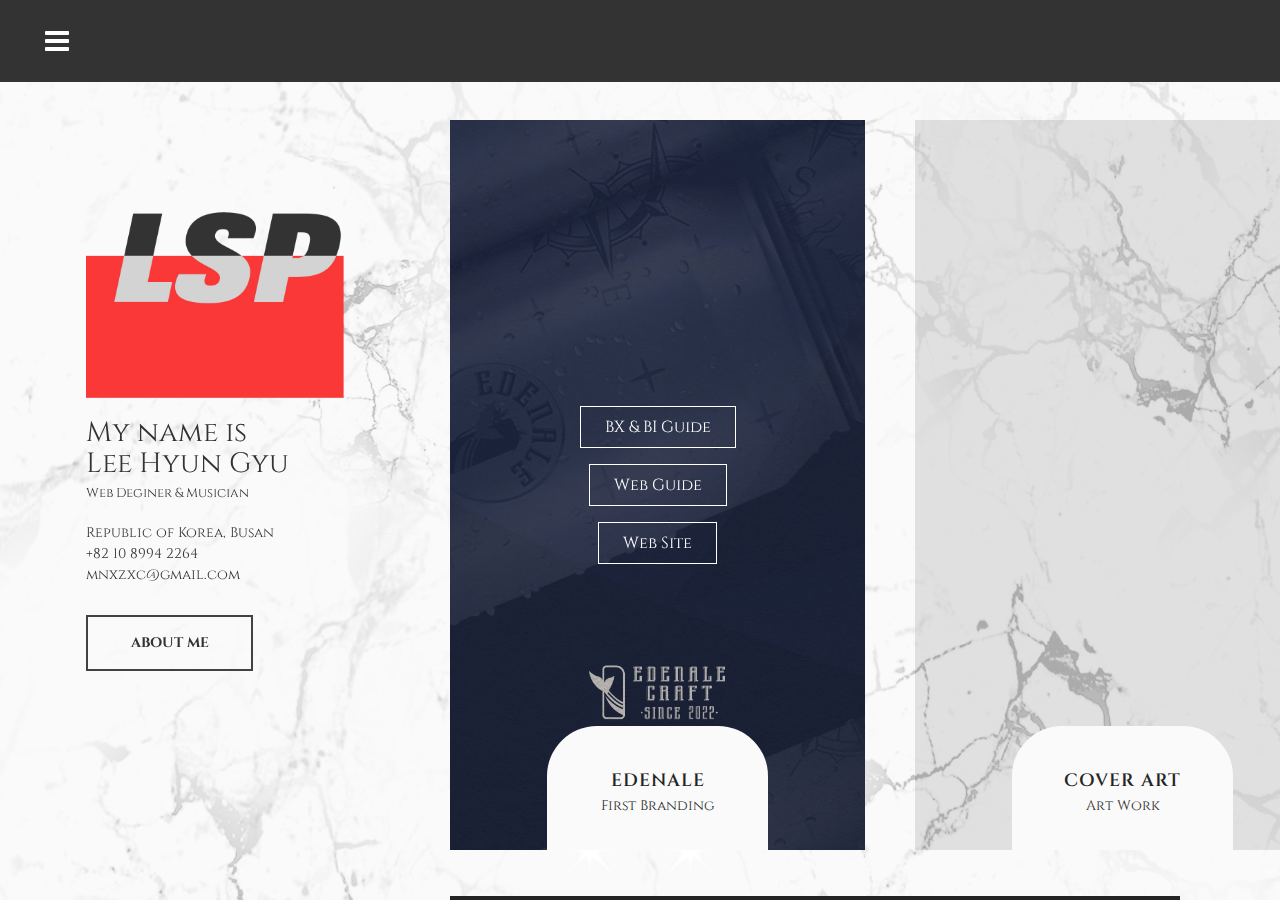
==== commit 7a66bdaa: "Add files via upload" ====
--- a/index.html
+++ b/index.html
@@ -9,7 +9,7 @@
 	
 	<!-- Favicon -->
 	<!-- <link href="img/favicon.ico" rel="shortcut icon"/> -->
-    <link rel="icon" href="img/icons/favicon.jpg">
+    <link rel="icon" href="img/icons/favicon.png">
 	<!-- Google font -->
 	<!-- <link href="https://fonts.googleapis.com/css?family=Open+Sans:300,300i,400,400i,600,600i,700,700i&display=swap" rel="stylesheet">
 	<link href="https://fonts.googleapis.com/css?family=Playfair+Display:400,900&display=swap" rel="stylesheet"> -->
@@ -77,10 +77,10 @@
 						<li>Republic of Korea, Busan</li>
 						<li>+82 10 8994 2264</li>
 						<li><a href="mailto:mnxzxc@gmail.com">mnxzxc@gmail.com</a></li>
-						
+						<li><a href="about.html" class="site-btn">About Me</a></li>
 					</ul>
 					<!-- <a href="about.html" class="site-btn">About Me <img src="img/arrow-right.png" alt=""></a> -->
-					<a href="about.html" class="site-btn">About Me</a>
+					<!-- <a href="about.html" class="site-btn">About Me</a> -->
 				</div>
 			</div>
 			<!-- Left Side section end -->
@@ -104,7 +104,7 @@
 									</ul>
 								</div>
 							</div>
-							<div class="hs-item set-bg" data-setbg="img/artwork_2.jpg">
+							<div class="hs-item set-bg" data-setbg="img/artwork_2.png">
 								<div class="hs-info">
 									<h5>COVER ART</h5>
 									<p>Art Work</p>
--- a/css/style.css
+++ b/css/style.css
@@ -19,7 +19,15 @@
 	background: url(../img/backgraound.jpg) top center; 
 	background-size: cover;
 }
-.me{display: block;  overflow-y: auto; margin: 40px 0 20px 0;}
+.me{display: block;  overflow-y: auto; 
+		width: 80%;
+		margin: 40px 10% 0 10%;
+		padding: 0 0 20px 0;
+		}
+.about-info{margin: 0 0 0 10%;}
+.contact-info{margin: 0 0 0 10%;}
+.contact-info li:nth-child(4){margin-top: 30px; display: block
+	;}
 ul{font-family: 'Cinzel', serif;
 }
 h1,
@@ -1135,6 +1143,11 @@
 		max-width: calc(100% - 550px);
 		
 	}
+	.me{
+		width: 80%;
+		margin: 0 10% 0 10%;
+		
+	}
 
 }
 
@@ -1185,6 +1198,12 @@
 	.nicescroll-rails.nicescroll-rails-hr,
 	#ascrail2000-hr {
 		max-width: calc(100% - 450px);
+	}
+	.me{
+		width: 80%;
+		margin: 0 10% 0 10%;
+		padding: 0 0 20px 0;
+		
 	}
 }
 
@@ -1234,6 +1253,12 @@
 	.nicescroll-rails.nicescroll-rails-hr,
 	#ascrail2000-hr {
 		max-width: calc(100% - 50px);
+	}
+	.me{
+		width: 80%;
+		margin: 0 10% 0 10%;
+		padding: 0 0 20px 0;
+		
 	}
 }
 
@@ -1347,14 +1372,25 @@
 		background: #242424;
 		margin: 0 5px;
 	}
+		.me{
+		width: 80%;
+		margin: 0 10% 0 10%;
+		padding: 0 0 20px 0;
+		
+	}
 
 }
 
 /* Small Mobile :320px. */
 
 @media only screen and (max-width: 479px) {
+	.me{
+		width: 80%;
+		margin: 0 10% 0 10%;
+		
+	}
 	.site-logo {
-		margin-bottom: 50px;
+		/* margin-bottom: 50px; */
 	}
 	.site-logo h2 {
 		font-size: 60px;
@@ -1391,7 +1427,13 @@
 	.menu-social a {
 		margin-right: 15px;
 	}
-	body{background: white;}
+
+	.me{
+		width: 80%;
+		margin: 0 10% 0 10%;
+		padding: 0 0 20px 0;
+		
+	}
 
 }
 
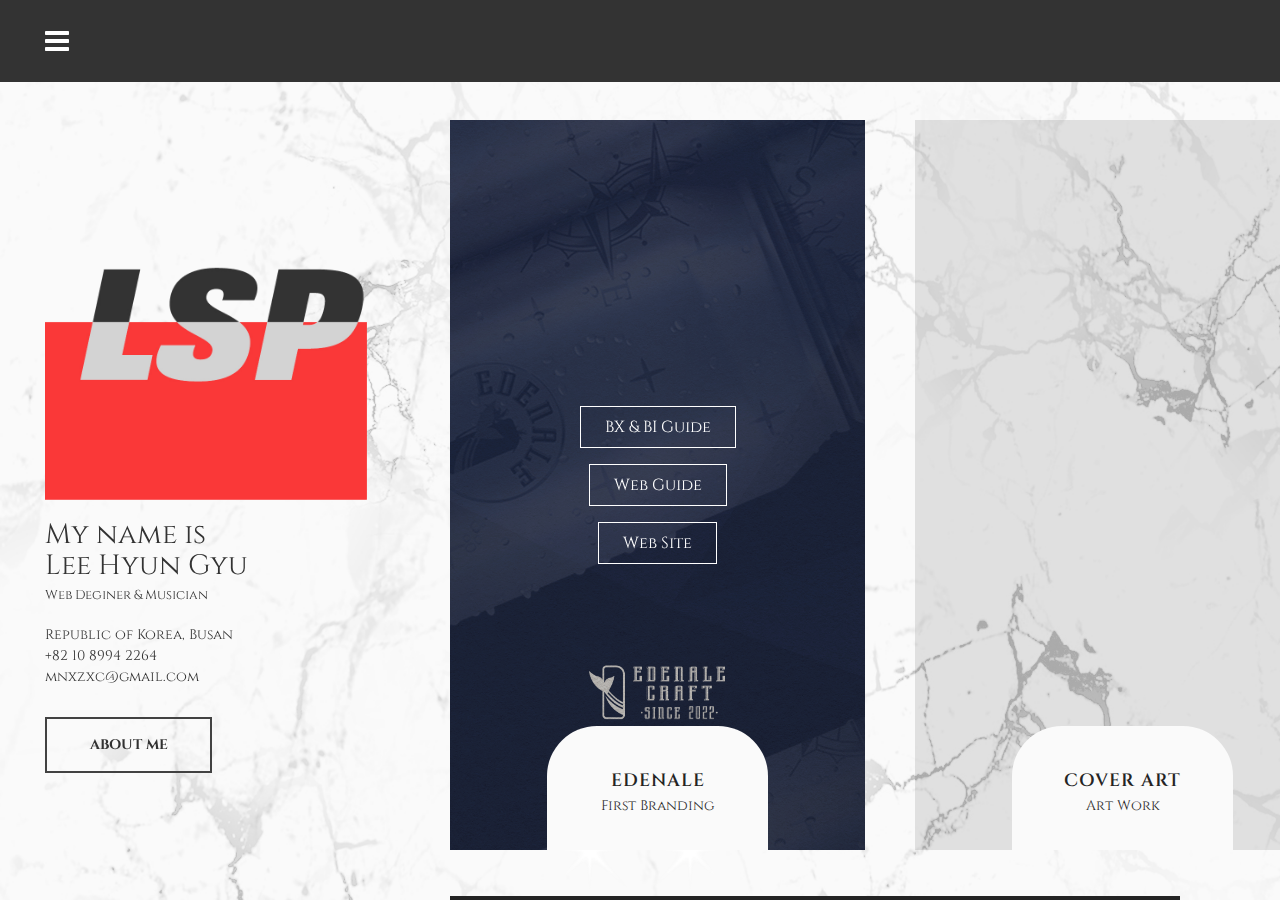
==== commit 7dde9aaf: "Update index.html" ====
--- a/index.html
+++ b/index.html
@@ -9,7 +9,7 @@
 	
 	<!-- Favicon -->
 	<!-- <link href="img/favicon.ico" rel="shortcut icon"/> -->
-    <link rel="icon" href="img/icons/favicon.png">
+    <link rel="icon" href="img/favicon.png">
 	<!-- Google font -->
 	<!-- <link href="https://fonts.googleapis.com/css?family=Open+Sans:300,300i,400,400i,600,600i,700,700i&display=swap" rel="stylesheet">
 	<link href="https://fonts.googleapis.com/css?family=Playfair+Display:400,900&display=swap" rel="stylesheet"> -->
--- a/css/style.css
+++ b/css/style.css
@@ -20,12 +20,12 @@
 	background-size: cover;
 }
 .me{display: block;  overflow-y: auto; 
-		width: 80%;
-		margin: 40px 10% 0 10%;
+		width: 100%;
+		margin: 40px 0 0 0;
 		padding: 0 0 20px 0;
 		}
-.about-info{margin: 0 0 0 10%;}
-.contact-info{margin: 0 0 0 10%;}
+/* .about-info{margin: 0 0 0 10%;}
+.contact-info{margin: 0 0 0 10%;} */
 .contact-info li:nth-child(4){margin-top: 30px; display: block
 	;}
 ul{font-family: 'Cinzel', serif;
@@ -633,7 +633,7 @@
 
 .main-sidebar .mb-warp {
 	/* padding: 151px 95px 100px 145px; */
-	padding: 100px 95px 100px 100px;
+	padding: 100px 10% 100px 10%;
 /* background: url(../img/backgraound.jpg) bottom center no-repeat; background-size: cover; */
 }
 
@@ -1129,7 +1129,7 @@
 		padding-left: 450px;
 	}
 	.main-sidebar .mb-warp {
-		padding: 110px 40px 91px 50px;
+		padding: 100px 10% 91px 10%;
 	}
 	.portfolio-item .pi-info {
 		padding: 15px 0 10px 0;
@@ -1144,8 +1144,9 @@
 		
 	}
 	.me{
-		width: 80%;
-		margin: 0 10% 0 10%;
+		width: 100%;
+
+		padding: 0 0 20px 0;
 		
 	}
 
@@ -1174,7 +1175,7 @@
 		padding-left: 350px;
 	}
 	.main-sidebar .mb-warp {
-		padding: 110px 30px 91px 50px;
+		padding: 110px 10% 91px 10%;
 	}
 	.about-info h2 {
 		font-size: 36px;
@@ -1200,9 +1201,10 @@
 		max-width: calc(100% - 450px);
 	}
 	.me{
-		width: 80%;
-		margin: 0 10% 0 10%;
+		width: 100%;
+        /* margin-top: -70px; */
 		padding: 0 0 20px 0;
+		overflow: hidden;
 		
 	}
 }
@@ -1255,10 +1257,13 @@
 		max-width: calc(100% - 50px);
 	}
 	.me{
-		width: 80%;
-		margin: 0 10% 0 10%;
+		width: 100%;
+
 		padding: 0 0 20px 0;
 		
+	}
+		.main-sidebar .mb-warp {
+		padding: 110px 10% 91px 10%;
 	}
 }
 
@@ -1307,10 +1312,11 @@
 		height: auto;
 	}
 	.main-sidebar .mb-warp {
-		padding: 100px 15px;
-		padding-left: 50px;
+		/* /* padding: 100px 15px; */
+		/* padding-left: 50px; */
 		max-width: 420px;
 		margin: 0 auto;
+		padding: 50px 0 50px 0;
 	}
 	.hs-item {
 		width: 100%;
@@ -1372,9 +1378,9 @@
 		background: #242424;
 		margin: 0 5px;
 	}
-		.me{
-		width: 80%;
-		margin: 0 10% 0 10%;
+	.me{
+		width:100%;
+
 		padding: 0 0 20px 0;
 		
 	}
@@ -1385,9 +1391,9 @@
 
 @media only screen and (max-width: 479px) {
 	.me{
-		width: 80%;
-		margin: 0 10% 0 10%;
-		
+		width: 100%;
+		/* margin: 0 10% 0 10%; */
+		padding: 0 0 20px 0;
 	}
 	.site-logo {
 		/* margin-bottom: 50px; */
@@ -1428,12 +1434,7 @@
 		margin-right: 15px;
 	}
 
-	.me{
-		width: 80%;
-		margin: 0 10% 0 10%;
-		padding: 0 0 20px 0;
-		
-	}
+
 
 }
 
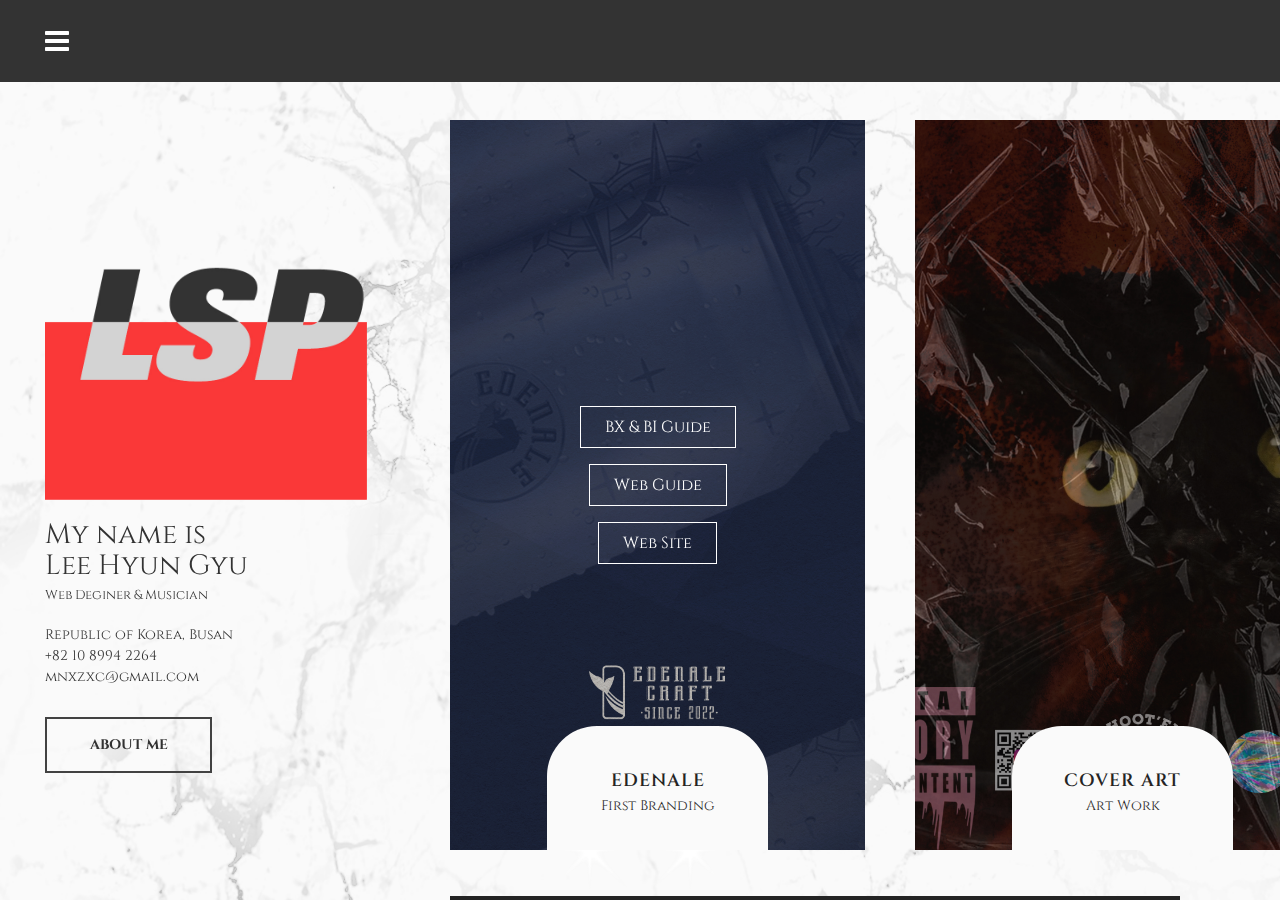
==== commit 1b91f8b5: "Update index.html" ====
--- a/index.html
+++ b/index.html
@@ -104,7 +104,7 @@
 									</ul>
 								</div>
 							</div>
-							<div class="hs-item set-bg" data-setbg="img/artwork_2.png">
+							<div class="hs-item set-bg" data-setbg="img/artwork_2.jpg">
 								<div class="hs-info">
 									<h5>COVER ART</h5>
 									<p>Art Work</p>
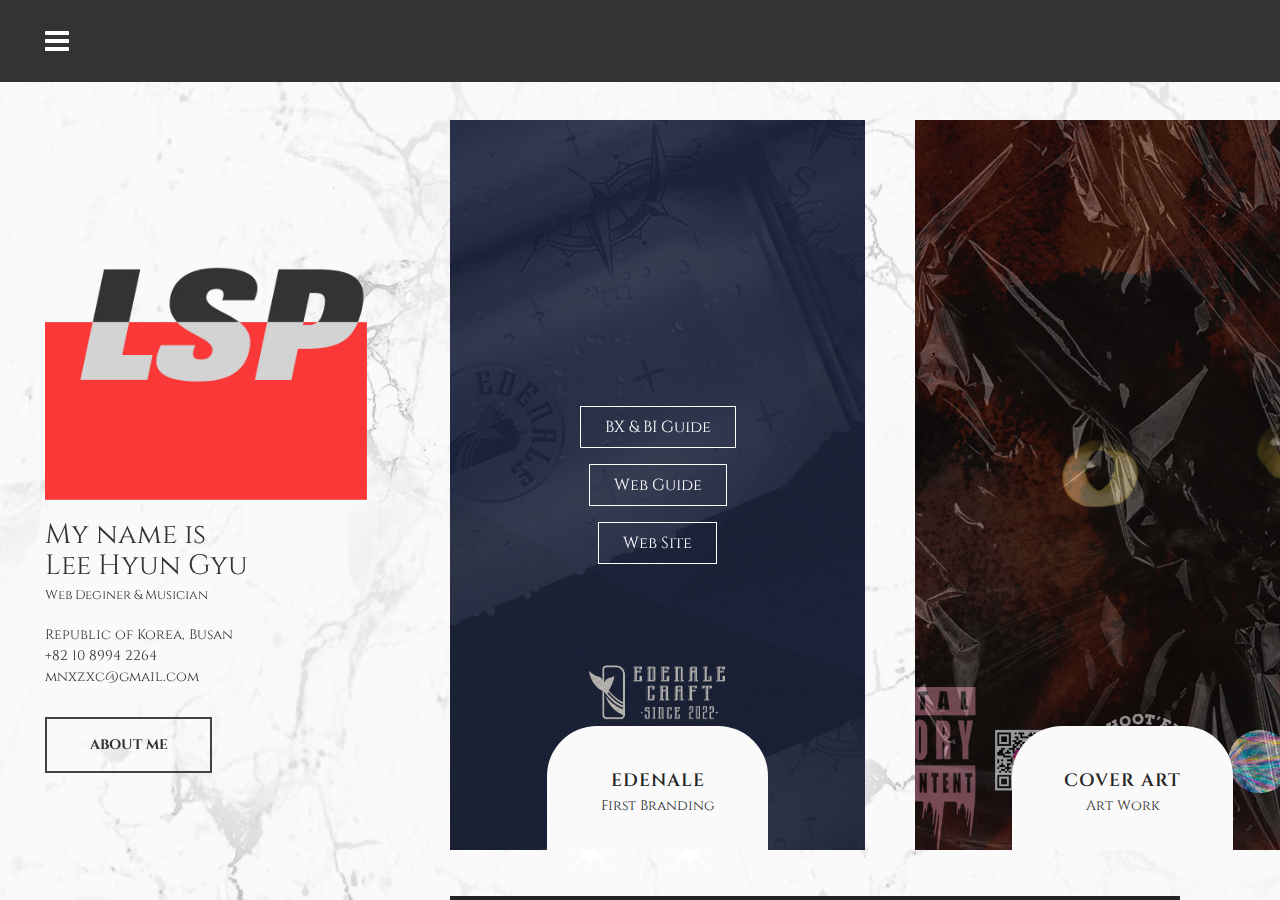
==== commit 572d9dec: "Update index.html" ====
--- a/index.html
+++ b/index.html
@@ -110,14 +110,14 @@
 									<p>Art Work</p>
 									<a href="#"></a>
 								</div>
-								<div class="brand-btn">
+<!-- 								<div class="brand-btn">
 									<ul>
-										<!-- <li><a href="#">ART WORK</a></li>
+										<li><a href="#">ART WORK</a></li>
 										<li><a href="#">Web Guide</a></li>
 										<li><a href="#">Web Site</a></li>
-										<li><a href="#none" class="video1">video</a></li> -->
+										<li><a href="#none" class="video1">video</a></li>
 									</ul>
-								</div>							
+								</div>							 -->
 							</div>
 						</div>
 					</div>
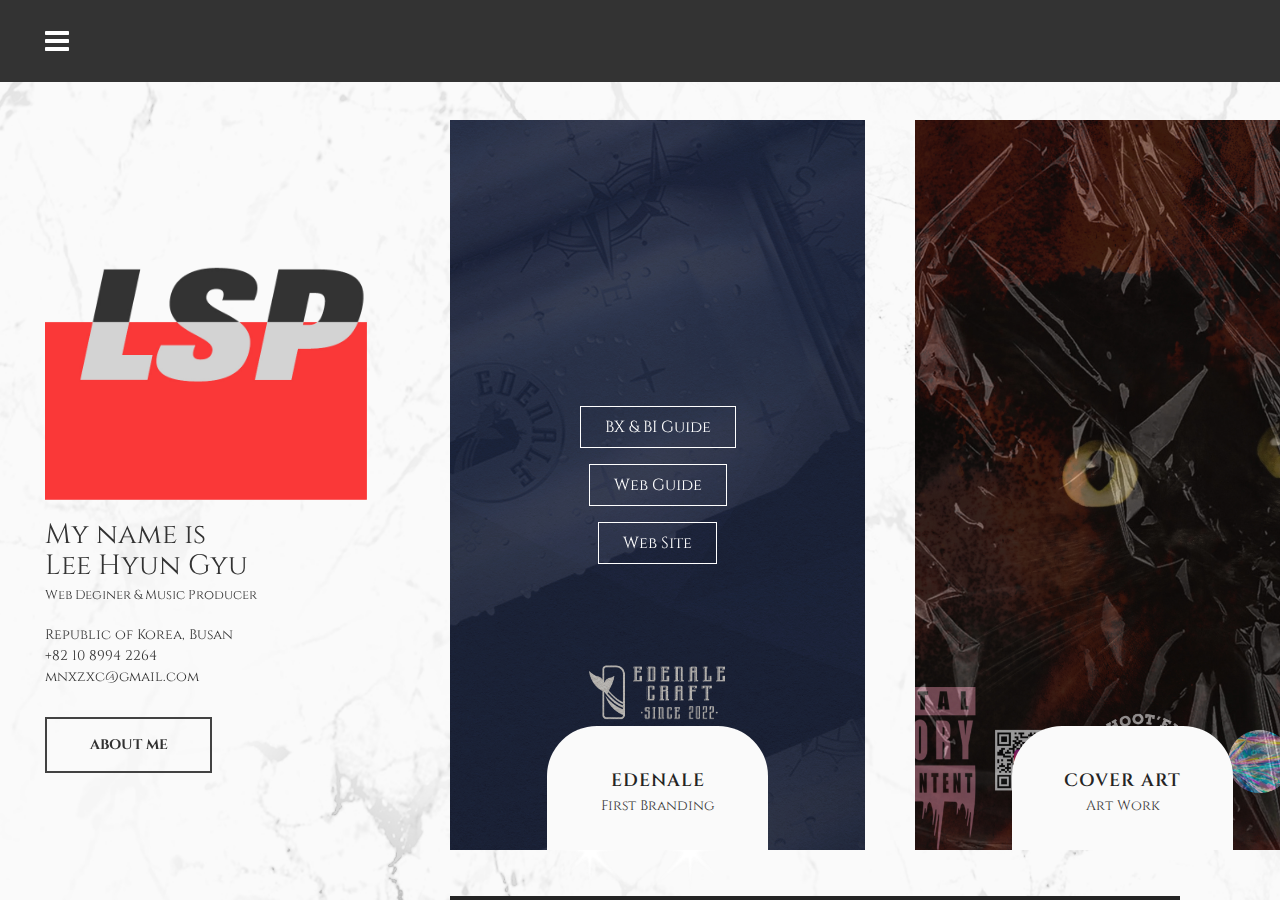
==== commit c13377ce: "Update index.html" ====
--- a/index.html
+++ b/index.html
@@ -71,7 +71,7 @@
 					<div class="about-info">
 						
 						<h2>My name is<br>Lee Hyun Gyu</h2>
-						<p>Web Deginer &amp; Musician</p>
+						<p>Web Deginer &amp; Music Producer</p>
 					</div>
 					<ul class="contact-info">
 						<li>Republic of Korea, Busan</li>
--- a/css/style.css
+++ b/css/style.css
@@ -11,12 +11,13 @@
 /*----------------------------------------*/
 
 html,
+a:hover{color: #828282; transition:1s all;}
 body {
 	height: 100%;
 	font-family: "Open Sans", sans-serif;
 	-webkit-font-smoothing: antialiased;
 	font-smoothing: antialiased;
-	background: url(../img/backgraound.jpg) top center; 
+	background: url(../img/backgraound.jpg) top left; 
 	background-size: cover;
 }
 .me{display: block;  overflow-y: auto; 
@@ -24,8 +25,8 @@
 		margin: 40px 0 0 0;
 		padding: 0 0 20px 0;
 		}
-/* .about-info{margin: 0 0 0 10%;}
-.contact-info{margin: 0 0 0 10%;} */
+.about-info{padding-left: 0px;}
+.contact-info{padding-left: 0px;}
 .contact-info li:nth-child(4){margin-top: 30px; display: block
 	;}
 ul{font-family: 'Cinzel', serif;
@@ -67,7 +68,7 @@
 
 p {
 	font-size: 13px;
-	color: #242424;
+	color: #333333;
 	line-height: 2;
 }
 
@@ -273,9 +274,9 @@
 }
 
 .accordion-area .panel-header.active .panel-link.collapsed {
-	color: #333333;
+	color: #000;
 	background-color: transparent;
-	border-color: #333333;
+	border-color: #000;
 }
 
 .accordion-area .panel-link:after {
@@ -329,6 +330,7 @@
 .accordion-area .panel-body p {
 	margin-bottom: 0;
 	padding-top: 5px;
+	color: #000;
 }
 
 .accordion-area .panel-body {
@@ -800,6 +802,7 @@
 About Page
  ---------------------*/
 .edenale{color: #333333;}
+.dg{color: #000;}
 
 .about-section {
 	height: 100%;
@@ -1012,10 +1015,10 @@
 /* ----------------
 Portfolio page
  ---------------------*/
-.webguide{color: #333333;}
-.bxbi{color: #333333;}
-.webguide:hover{color: red; transition: 1s all;}
-.bxbi:hover{color: red; transition: 1s all;}
+.webguide{color: #666666;}
+.bxbi{color: #666666;}
+.webguide:hover{color: #f44336; transition: 1s all;}
+.bxbi:hover{color: #f44336; transition: 1s all;}
 .portfolio-section {
 	padding-right: 30px;
 	margin-left: -3px;
@@ -1207,6 +1210,7 @@
 		overflow: hidden;
 		
 	}
+
 }
 
 /* Tablet :768px. */
@@ -1223,6 +1227,7 @@
 		position: relative;
 		width: 100%;
 		height: auto;
+
 	}
 	.video-section {
 		height: 400px;
@@ -1274,7 +1279,6 @@
 		padding-left: 0;
 		height: auto;
 	}
-	body{background: none;}
 	.site-logo {
 		margin-bottom: 50px;
 	}
@@ -1316,7 +1320,7 @@
 		/* padding-left: 50px; */
 		max-width: 420px;
 		margin: 0 auto;
-		padding: 50px 0 50px 0;
+		padding: 50px 15px 50px 15px;
 	}
 	.hs-item {
 		width: 100%;
@@ -1384,6 +1388,7 @@
 		padding: 0 0 20px 0;
 		
 	}
+
 
 }
 
@@ -1493,7 +1498,8 @@
 	font-size:40px;
 	color:#fff;
 }
-
+.text1{font-family: 'Noto Serif KR', serif;
+	color:black; line-height: 26px; font-weight: 100; font-size: 17px;}
 
 
 /*article*/
